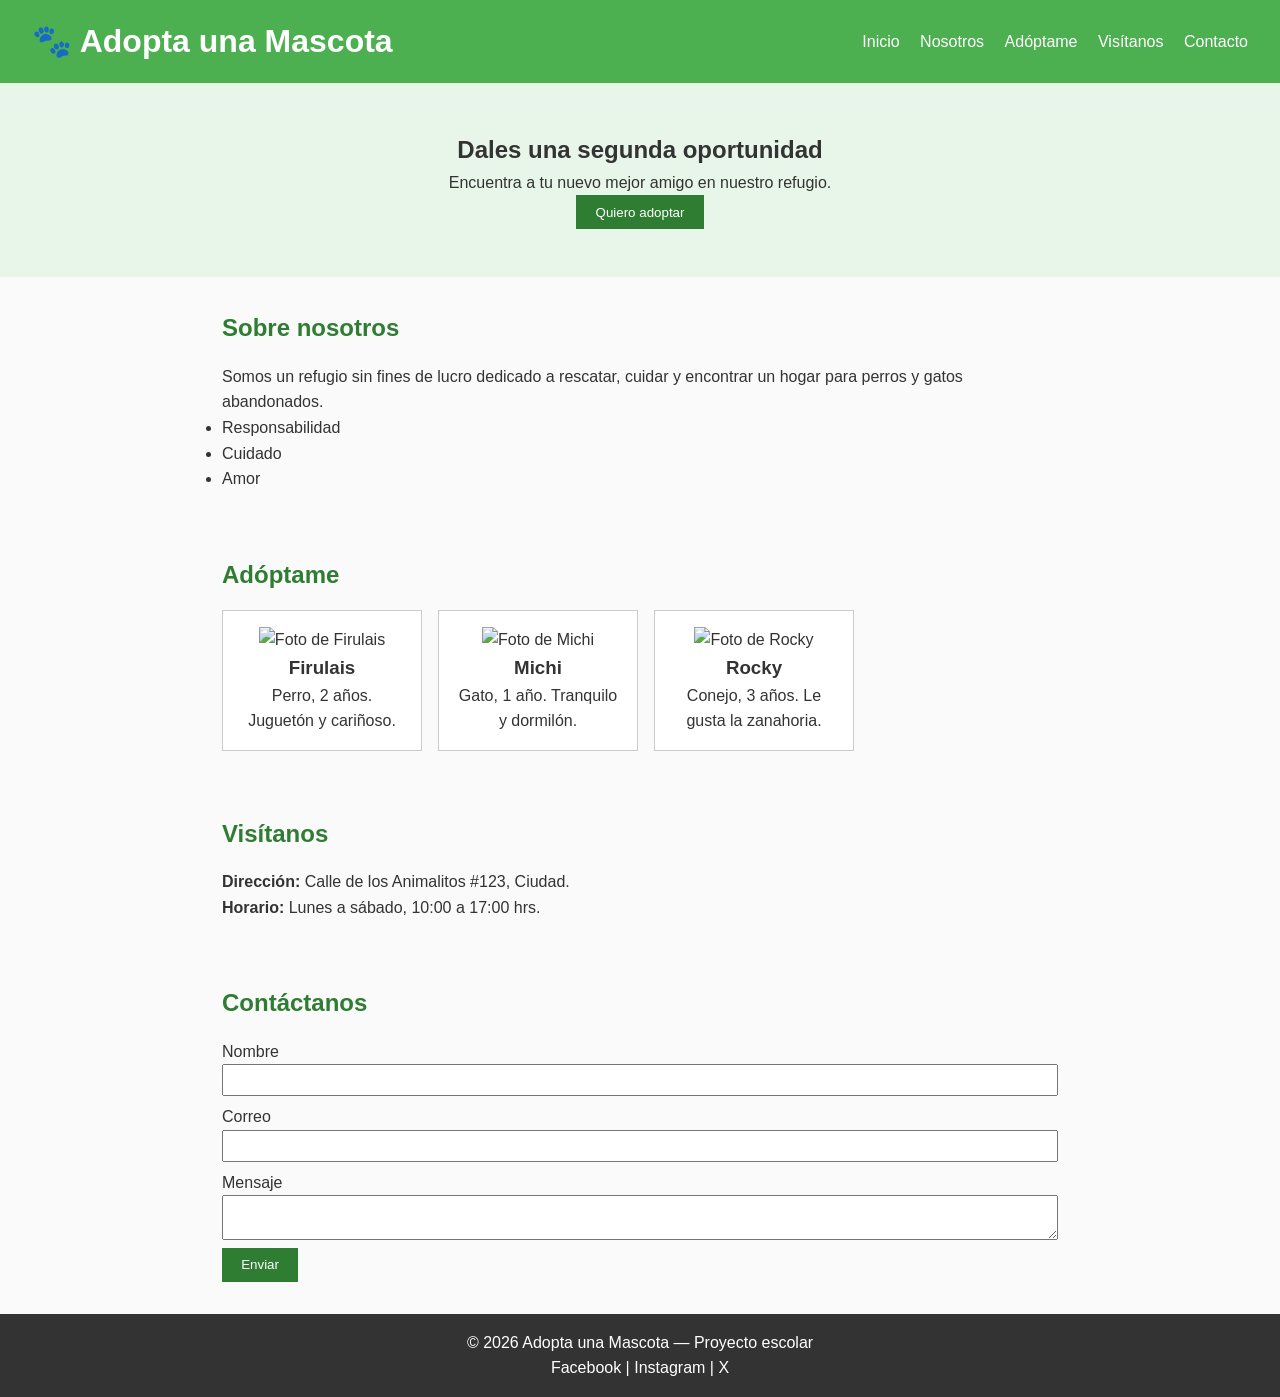
==== index.html @ ba043bbf "Subida de Archivos" ====
<!DOCTYPE html>
<html lang="es">
<head>
  <meta charset="UTF-8">
  <meta name="viewport" content="width=device-width, initial-scale=1.0">
  <title>Adopta una Mascota</title>
  <link rel="stylesheet" href="styles.css">
</head>
<body>
  <!-- Encabezado: logo y menú de navegación -->
  <header class="encabezado">
    <h1 class="logo">🐾 Adopta una Mascota</h1>
    <nav class="menu">
      <a href="#inicio">Inicio</a>
      <a href="#nosotros">Nosotros</a>
      <a href="#adopta">Adóptame</a>
      <a href="#visita">Visítanos</a>
      <a href="#contacto">Contacto</a>
    </nav>
  </header>

  <main>
    <!-- Sección principal (hero) -->
    <section id="inicio" class="hero">
      <h2>Dales una segunda oportunidad</h2>
      <p>Encuentra a tu nuevo mejor amigo en nuestro refugio.</p>
      <button class="boton">Quiero adoptar</button>
    </section>

    <!-- Sección sobre nosotros -->
    <section id="nosotros" class="seccion">
      <h2>Sobre nosotros</h2>
      <p>Somos un refugio sin fines de lucro dedicado a rescatar,
      cuidar y encontrar un hogar para perros y gatos abandonados.</p>
      <ul class="valores">
        <li>Responsabilidad</li>
        <li>Cuidado</li>
        <li>Amor</li>
      </ul>
    </section>

    <!-- Sección adopta: tarjetas de mascotas -->
    <section id="adopta" class="seccion">
      <h2>Adóptame</h2>
      <div class="tarjetas">
        <article class="tarjeta">
          <img src="https://via.placeholder.com/200x150?text=Firulais" alt="Foto de Firulais">
          <h3>Firulais</h3>
          <p>Perro, 2 años. Juguetón y cariñoso.</p>
        </article>
        <article class="tarjeta">
          <img src="https://via.placeholder.com/200x150?text=Michi" alt="Foto de Michi">
          <h3>Michi</h3>
          <p>Gato, 1 año. Tranquilo y dormilón.</p>
        </article>
        <article class="tarjeta">
          <img src="https://via.placeholder.com/200x150?text=Rocky" alt="Foto de Rocky">
          <h3>Rocky</h3>
          <p>Conejo, 3 años. Le gusta la zanahoria.</p>
        </article>
      </div>
    </section>

    <!-- Sección visítanos -->
    <section id="visita" class="seccion">
      <h2>Visítanos</h2>
      <p><strong>Dirección:</strong> Calle de los Animalitos #123, Ciudad.</p>
      <p><strong>Horario:</strong> Lunes a sábado, 10:00 a 17:00 hrs.</p>
    </section>

    <!-- Sección contacto -->
    <section id="contacto" class="seccion">
      <h2>Contáctanos</h2>
      <form class="formulario">
        <label for="nombre">Nombre</label>
        <input type="text" id="nombre" name="nombre">
        <label for="correo">Correo</label>
        <input type="email" id="correo" name="correo">
        <label for="mensaje">Mensaje</label>
        <textarea id="mensaje" name="mensaje"></textarea>
        <button type="submit" class="boton">Enviar</button>
      </form>
    </section>
  </main>

  <footer class="pie">
    <p>© 2026 Adopta una Mascota — Proyecto escolar</p>
    <p>Facebook | Instagram | X</p>
  </footer>
</body>
</html>
---- styles.css ----
/* Estilos base del proyecto Adopta una Mascota */
* {
  margin: 0;
  padding: 0;
  box-sizing: border-box;
}

body {
  font-family: Arial, Helvetica, sans-serif;
  color: #333;
  background-color: #fafafa;
  line-height: 1.6;
}

/* Encabezado */
.encabezado {
  background-color: #4caf50;
  color: white;
  padding: 1rem 2rem;
  display: flex;
  justify-content: space-between;
  align-items: center;
}

.menu a {
  color: white;
  text-decoration: none;
  margin-left: 1rem;
}

/* Hero */
.hero {
  background-color: #e8f5e9;
  text-align: center;
  padding: 3rem 1rem;
}

.boton {
  background-color: #2e7d32;
  color: white;
  border: none;
  padding: 0.6rem 1.2rem;
  cursor: pointer;
}

/* Secciones */
.seccion {
  padding: 2rem;
  max-width: 900px;
  margin: 0 auto;
}

.seccion h2 {
  color: #2e7d32;
  margin-bottom: 1rem;
}

/* Tarjetas de mascotas */
.tarjetas {
  display: flex;
  gap: 1rem;
  flex-wrap: wrap;
}

.tarjeta {
  border: 1px solid #ccc;
  background: white;
  padding: 1rem;
  width: 200px;
  text-align: center;
}

/* Formulario */
.formulario label {
  display: block;
  margin-top: 0.5rem;
}

.formulario input,
.formulario textarea {
  width: 100%;
  padding: 0.4rem;
}

/* Pie de página */
.pie {
  background-color: #333;
  color: white;
  text-align: center;
  padding: 1rem;
}
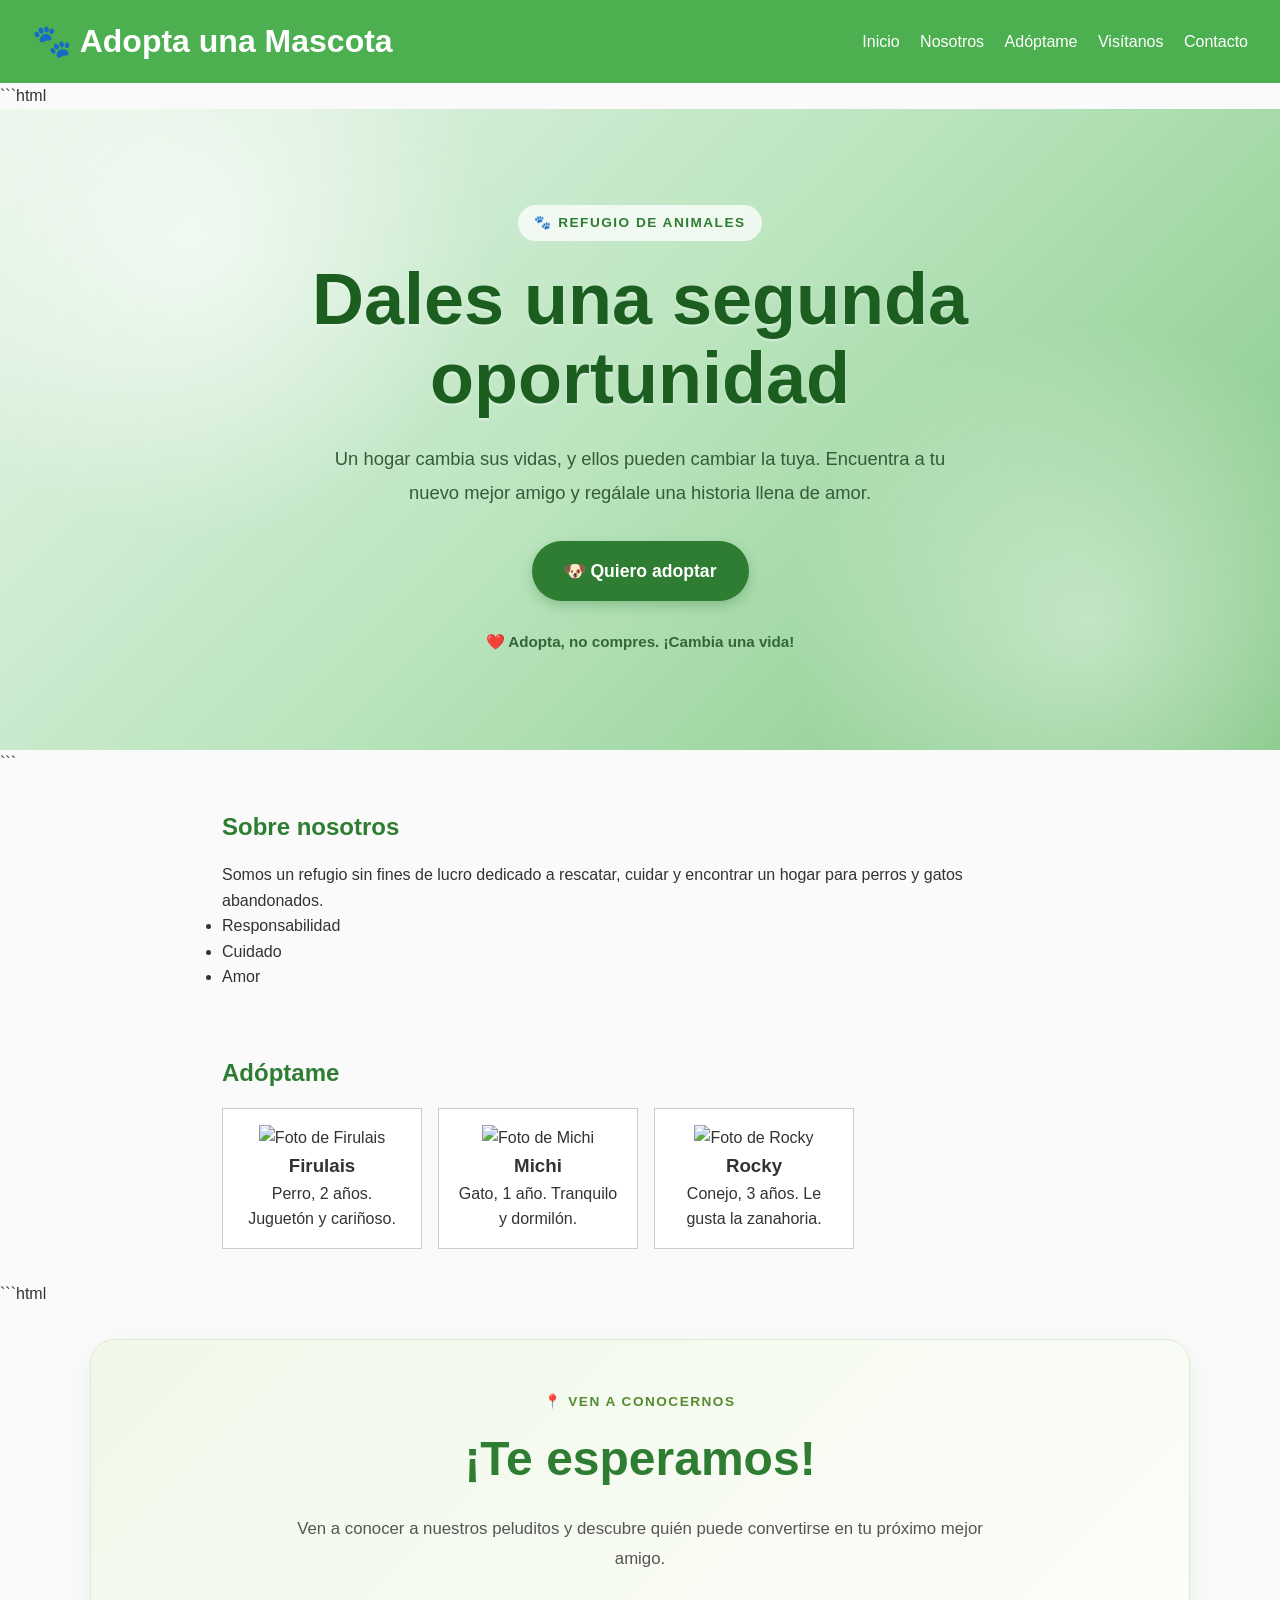
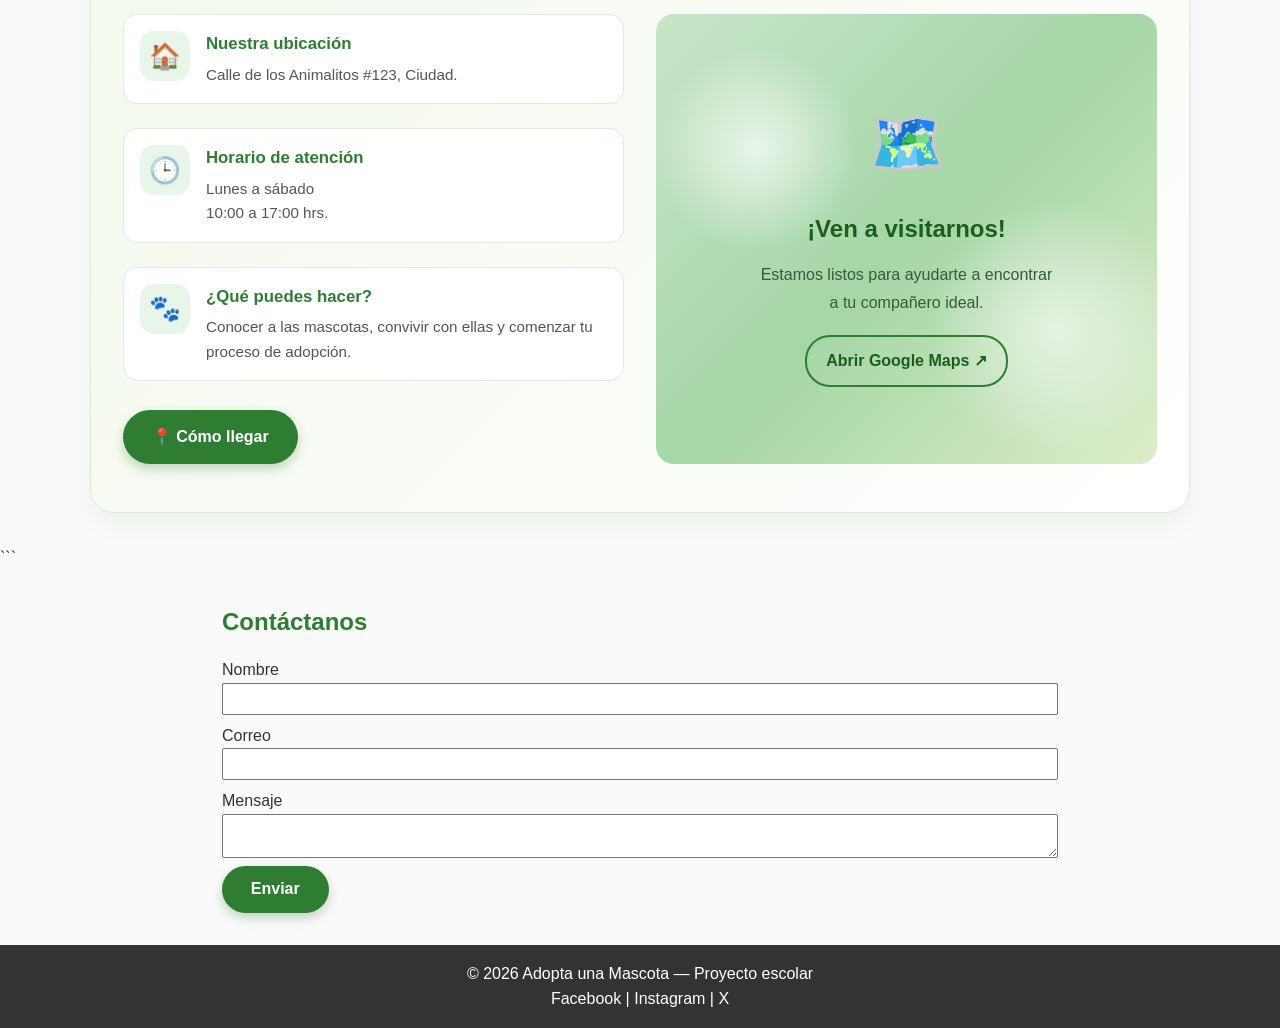
==== commit 69a5b2ac: "cambio del hero y la seccion de visitanos" ====
--- a/index.html
+++ b/index.html
@@ -21,11 +21,27 @@
 
   <main>
     <!-- Sección principal (hero) -->
-    <section id="inicio" class="hero">
-      <h2>Dales una segunda oportunidad</h2>
-      <p>Encuentra a tu nuevo mejor amigo en nuestro refugio.</p>
-      <button class="boton">Quiero adoptar</button>
-    </section>
+    ```html
+<!-- Sección principal (hero) -->
+<section id="inicio" class="hero">
+  <div class="hero-contenido">
+    <span class="hero-etiqueta">🐾 REFUGIO DE ANIMALES</span>
+
+    <h2>Dales una segunda oportunidad</h2>
+
+    <p class="hero-eslogan">
+      Un hogar cambia sus vidas, y ellos pueden cambiar la tuya.
+      Encuentra a tu nuevo mejor amigo y regálale una historia llena de amor.
+    </p>
+
+    <a href="#adopta" class="boton boton-hero">🐶 Quiero adoptar</a>
+
+    <div class="hero-mensaje">
+      ❤️ Adopta, no compres. ¡Cambia una vida!
+    </div>
+  </div>
+</section>
+```
 
     <!-- Sección sobre nosotros -->
     <section id="nosotros" class="seccion">
@@ -62,11 +78,72 @@
     </section>
 
     <!-- Sección visítanos -->
-    <section id="visita" class="seccion">
-      <h2>Visítanos</h2>
-      <p><strong>Dirección:</strong> Calle de los Animalitos #123, Ciudad.</p>
-      <p><strong>Horario:</strong> Lunes a sábado, 10:00 a 17:00 hrs.</p>
-    </section>
+    ```html
+<!-- Sección visítanos -->
+<section id="visita" class="seccion visita">
+  <div class="visita-encabezado">
+    <span class="visita-etiqueta">📍 VEN A CONOCERNOS</span>
+    <h2>¡Te esperamos!</h2>
+    <p>
+      Ven a conocer a nuestros peluditos y descubre quién puede
+      convertirse en tu próximo mejor amigo.
+    </p>
+  </div>
+
+  <div class="visita-contenido">
+    <div class="visita-datos">
+      <div class="visita-item">
+        <span class="visita-icono">🏠</span>
+        <div>
+          <h3>Nuestra ubicación</h3>
+          <p>Calle de los Animalitos #123, Ciudad.</p>
+        </div>
+      </div>
+
+      <div class="visita-item">
+        <span class="visita-icono">🕒</span>
+        <div>
+          <h3>Horario de atención</h3>
+          <p>Lunes a sábado</p>
+          <p>10:00 a 17:00 hrs.</p>
+        </div>
+      </div>
+
+      <div class="visita-item">
+        <span class="visita-icono">🐾</span>
+        <div>
+          <h3>¿Qué puedes hacer?</h3>
+          <p>Conocer a las mascotas, convivir con ellas y comenzar tu proceso de adopción.</p>
+        </div>
+      </div>
+
+      <a
+        href="https://www.google.com/maps/search/?api=1&query=Calle+de+los+Animalitos+123"
+        target="_blank"
+        rel="noopener noreferrer"
+        class="boton boton-visita"
+      >
+        📍 Cómo llegar
+      </a>
+    </div>
+
+    <div class="visita-mapa">
+      <div class="mapa-placeholder">
+        <span>🗺️</span>
+        <h3>¡Ven a visitarnos!</h3>
+        <p>Estamos listos para ayudarte a encontrar a tu compañero ideal.</p>
+        <a
+          href="https://www.google.com/maps"
+          target="_blank"
+          rel="noopener noreferrer"
+        >
+          Abrir Google Maps ↗
+        </a>
+      </div>
+    </div>
+  </div>
+</section>
+```
 
     <!-- Sección contacto -->
     <section id="contacto" class="seccion">
--- a/styles.css
+++ b/styles.css
@@ -89,3 +89,280 @@
   text-align: center;
   padding: 1rem;
 }
+
+
+/* ==============================
+   HERO - SECCIÓN PRINCIPAL
+============================== */
+
+.hero {
+  position: relative;
+  overflow: hidden;
+  min-height: 440px;
+  padding: 6rem 1.5rem;
+  display: flex;
+  justify-content: center;
+  align-items: center;
+  text-align: center;
+  background:
+    radial-gradient(circle at 15% 20%, rgba(255,255,255,0.65), transparent 25%),
+    radial-gradient(circle at 85% 80%, rgba(255,255,255,0.45), transparent 25%),
+    linear-gradient(135deg, #e8f5e9, #b9e4bd, #81c784);
+}
+
+.hero-contenido {
+  max-width: 850px;
+  margin: 0 auto;
+  position: relative;
+  z-index: 1;
+}
+
+.hero-etiqueta {
+  display: inline-block;
+  padding: 0.45rem 1rem;
+  margin-bottom: 1.2rem;
+  border-radius: 30px;
+  background-color: rgba(255, 255, 255, 0.75);
+  color: #2e7d32;
+  font-size: 0.85rem;
+  font-weight: bold;
+  letter-spacing: 1.5px;
+}
+
+.hero h2 {
+  color: #1b5e20;
+  font-size: clamp(2.5rem, 6vw, 4.5rem);
+  line-height: 1.1;
+  margin-bottom: 1.5rem;
+  font-weight: 800;
+  text-shadow: 0 2px 2px rgba(255, 255, 255, 0.4);
+}
+
+.hero-eslogan {
+  max-width: 650px;
+  margin: 0 auto 2rem;
+  color: #355b38;
+  font-size: 1.15rem;
+  line-height: 1.8;
+}
+
+.boton {
+  display: inline-block;
+  background-color: #2e7d32;
+  color: white;
+  border: none;
+  border-radius: 30px;
+  padding: 0.9rem 1.8rem;
+  font-size: 1rem;
+  font-weight: bold;
+  text-decoration: none;
+  cursor: pointer;
+  box-shadow: 0 5px 12px rgba(27, 94, 32, 0.25);
+  transition: background-color 0.3s ease,
+              transform 0.3s ease,
+              box-shadow 0.3s ease;
+}
+
+.boton:hover {
+  background-color: #1b5e20;
+  transform: translateY(-3px);
+  box-shadow: 0 8px 18px rgba(27, 94, 32, 0.35);
+}
+
+.boton-hero {
+  padding: 1rem 2rem;
+  font-size: 1.1rem;
+}
+
+.hero-mensaje {
+  margin-top: 1.8rem;
+  color: #336638;
+  font-size: 0.95rem;
+  font-weight: bold;
+}
+
+
+/* ==============================
+   VISÍTANOS
+============================== */
+
+.visita {
+  max-width: 1100px;
+  margin: 2rem auto;
+  padding: 3rem 2rem;
+  background: linear-gradient(135deg, #f1f8e9, #ffffff);
+  border: 1px solid #dcebd5;
+  border-radius: 24px;
+  box-shadow: 0 8px 25px rgba(46, 125, 50, 0.08);
+}
+
+.visita-encabezado {
+  text-align: center;
+  max-width: 700px;
+  margin: 0 auto 2.5rem;
+}
+
+.visita-etiqueta {
+  color: #558b2f;
+  font-size: 0.85rem;
+  font-weight: bold;
+  letter-spacing: 1.5px;
+}
+
+.visita-encabezado h2 {
+  color: #2e7d32;
+  font-size: clamp(2rem, 4vw, 3rem);
+  margin: 0.5rem 0 1rem;
+}
+
+.visita-encabezado p {
+  color: #555;
+  font-size: 1.05rem;
+  line-height: 1.8;
+}
+
+.visita-contenido {
+  display: grid;
+  grid-template-columns: 1fr 1fr;
+  gap: 2rem;
+  align-items: stretch;
+}
+
+.visita-datos {
+  display: flex;
+  flex-direction: column;
+  gap: 1.5rem;
+}
+
+.visita-item {
+  display: flex;
+  align-items: flex-start;
+  gap: 1rem;
+  padding: 1rem;
+  background-color: #fff;
+  border-radius: 14px;
+  border: 1px solid #e1eadc;
+  transition: transform 0.3s ease,
+              box-shadow 0.3s ease;
+}
+
+.visita-item:hover {
+  transform: translateY(-3px);
+  box-shadow: 0 5px 15px rgba(46, 125, 50, 0.1);
+}
+
+.visita-icono {
+  display: flex;
+  align-items: center;
+  justify-content: center;
+  flex-shrink: 0;
+  width: 50px;
+  height: 50px;
+  border-radius: 14px;
+  background-color: #e8f5e9;
+  font-size: 1.6rem;
+}
+
+.visita-item h3 {
+  color: #2e7d32;
+  margin-bottom: 0.3rem;
+  font-size: 1.05rem;
+}
+
+.visita-item p {
+  color: #555;
+  font-size: 0.95rem;
+  line-height: 1.6;
+}
+
+.boton-visita {
+  align-self: flex-start;
+  margin-top: 0.3rem;
+}
+
+.visita-mapa {
+  display: flex;
+  min-height: 350px;
+  border-radius: 18px;
+  overflow: hidden;
+  background:
+    radial-gradient(circle at 20% 30%, rgba(255,255,255,0.7), transparent 20%),
+    radial-gradient(circle at 80% 70%, rgba(255,255,255,0.6), transparent 25%),
+    linear-gradient(135deg, #c8e6c9, #a5d6a7, #dcedc8);
+}
+
+.mapa-placeholder {
+  display: flex;
+  flex-direction: column;
+  align-items: center;
+  justify-content: center;
+  text-align: center;
+  padding: 2rem;
+  width: 100%;
+}
+
+.mapa-placeholder > span {
+  font-size: 4rem;
+  margin-bottom: 1rem;
+}
+
+.mapa-placeholder h3 {
+  color: #1b5e20;
+  font-size: 1.5rem;
+  margin-bottom: 0.8rem;
+}
+
+.mapa-placeholder p {
+  max-width: 300px;
+  color: #355b38;
+  line-height: 1.7;
+  margin-bottom: 1.2rem;
+}
+
+.mapa-placeholder a {
+  display: inline-block;
+  color: #1b5e20;
+  font-weight: bold;
+  text-decoration: none;
+  padding: 0.7rem 1.2rem;
+  border: 2px solid #2e7d32;
+  border-radius: 25px;
+  transition: all 0.3s ease;
+}
+
+.mapa-placeholder a:hover {
+  color: white;
+  background-color: #2e7d32;
+}
+
+
+/* ==============================
+   DISEÑO RESPONSIVO
+============================== */
+
+@media (max-width: 700px) {
+  .hero {
+    min-height: 380px;
+    padding: 4rem 1.2rem;
+  }
+
+  .hero-eslogan {
+    font-size: 1rem;
+  }
+
+  .visita {
+    margin: 1rem;
+    padding: 2rem 1rem;
+  }
+
+  .visita-contenido {
+    grid-template-columns: 1fr;
+    gap: 1.5rem;
+  }
+
+  .visita-mapa {
+    min-height: 280px;
+  }
+}
+
+
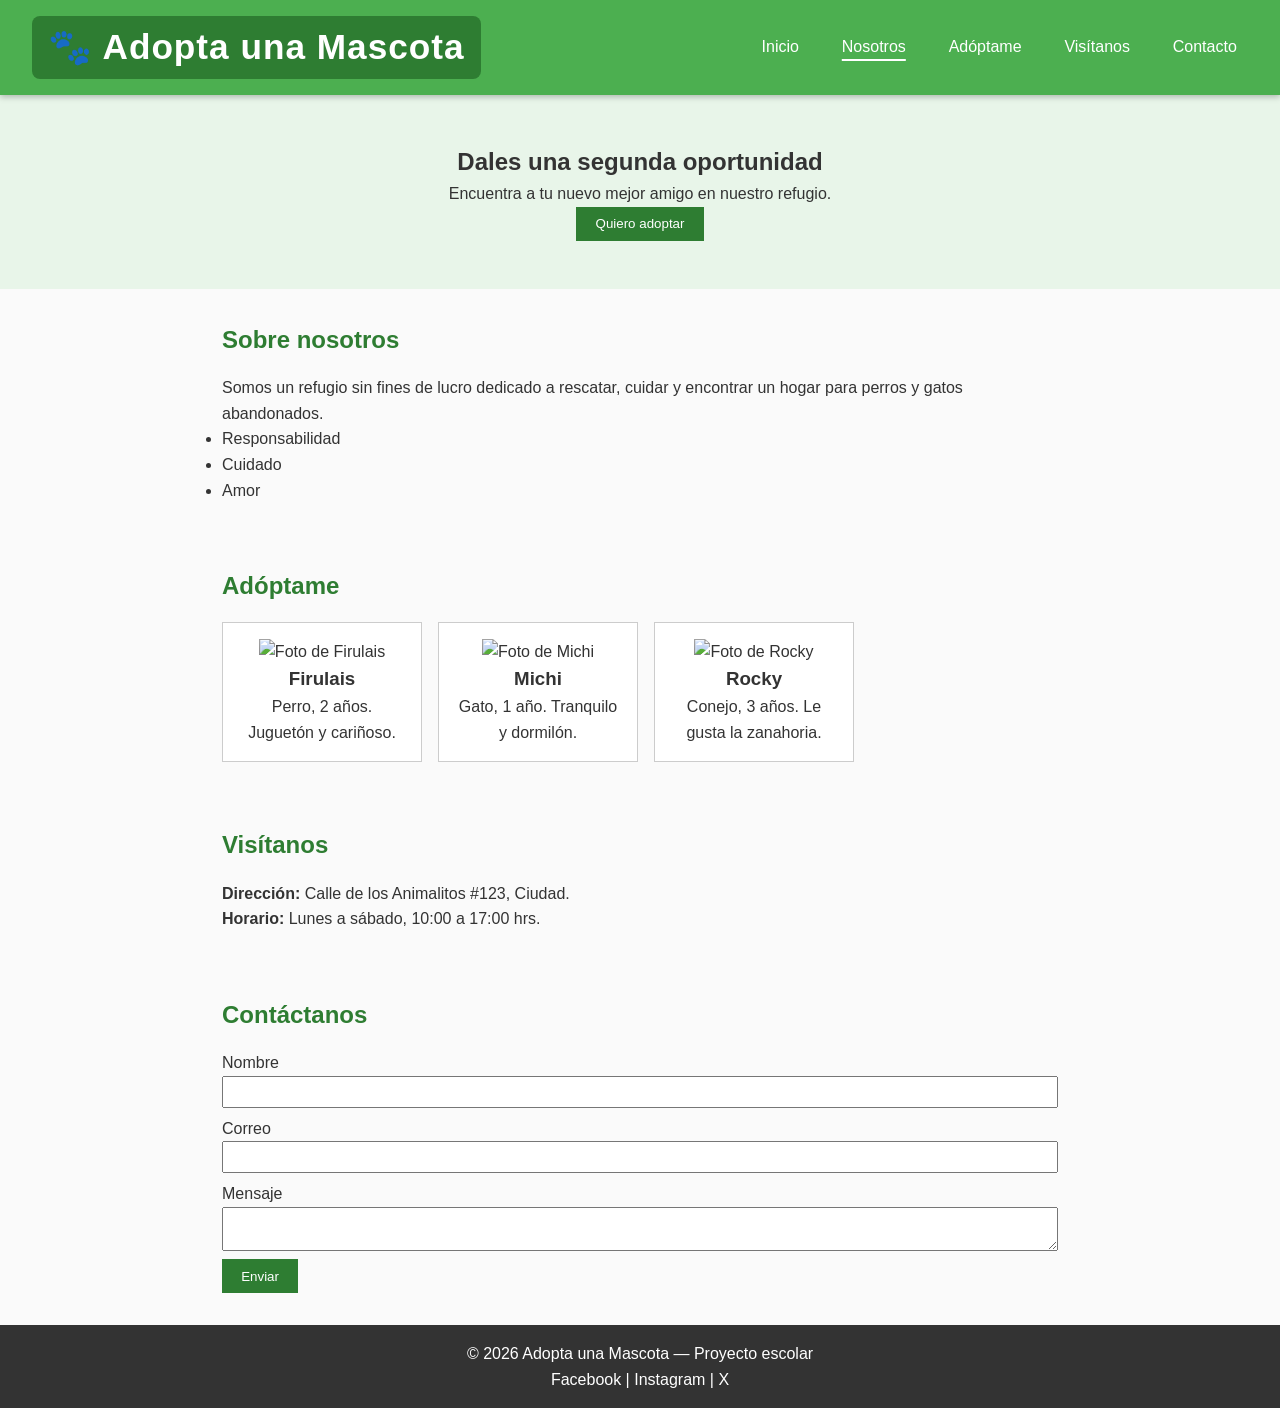
==== commit 7222b271: "Cambio en Hover y Encabezado" ====
--- a/index.html
+++ b/index.html
@@ -11,7 +11,7 @@
   <header class="encabezado">
     <h1 class="logo">🐾 Adopta una Mascota</h1>
     <nav class="menu">
-      <a href="#inicio">Inicio</a>
+      <a href="#inicio" class="activo">Inicio</a>
       <a href="#nosotros">Nosotros</a>
       <a href="#adopta">Adóptame</a>
       <a href="#visita">Visítanos</a>
@@ -21,27 +21,11 @@
 
   <main>
     <!-- Sección principal (hero) -->
-    ```html
-<!-- Sección principal (hero) -->
-<section id="inicio" class="hero">
-  <div class="hero-contenido">
-    <span class="hero-etiqueta">🐾 REFUGIO DE ANIMALES</span>
-
-    <h2>Dales una segunda oportunidad</h2>
-
-    <p class="hero-eslogan">
-      Un hogar cambia sus vidas, y ellos pueden cambiar la tuya.
-      Encuentra a tu nuevo mejor amigo y regálale una historia llena de amor.
-    </p>
-
-    <a href="#adopta" class="boton boton-hero">🐶 Quiero adoptar</a>
-
-    <div class="hero-mensaje">
-      ❤️ Adopta, no compres. ¡Cambia una vida!
-    </div>
-  </div>
-</section>
-```
+    <section id="inicio" class="hero">
+      <h2>Dales una segunda oportunidad</h2>
+      <p>Encuentra a tu nuevo mejor amigo en nuestro refugio.</p>
+      <button class="boton">Quiero adoptar</button>
+    </section>
 
     <!-- Sección sobre nosotros -->
     <section id="nosotros" class="seccion">
@@ -78,72 +62,11 @@
     </section>
 
     <!-- Sección visítanos -->
-    ```html
-<!-- Sección visítanos -->
-<section id="visita" class="seccion visita">
-  <div class="visita-encabezado">
-    <span class="visita-etiqueta">📍 VEN A CONOCERNOS</span>
-    <h2>¡Te esperamos!</h2>
-    <p>
-      Ven a conocer a nuestros peluditos y descubre quién puede
-      convertirse en tu próximo mejor amigo.
-    </p>
-  </div>
-
-  <div class="visita-contenido">
-    <div class="visita-datos">
-      <div class="visita-item">
-        <span class="visita-icono">🏠</span>
-        <div>
-          <h3>Nuestra ubicación</h3>
-          <p>Calle de los Animalitos #123, Ciudad.</p>
-        </div>
-      </div>
-
-      <div class="visita-item">
-        <span class="visita-icono">🕒</span>
-        <div>
-          <h3>Horario de atención</h3>
-          <p>Lunes a sábado</p>
-          <p>10:00 a 17:00 hrs.</p>
-        </div>
-      </div>
-
-      <div class="visita-item">
-        <span class="visita-icono">🐾</span>
-        <div>
-          <h3>¿Qué puedes hacer?</h3>
-          <p>Conocer a las mascotas, convivir con ellas y comenzar tu proceso de adopción.</p>
-        </div>
-      </div>
-
-      <a
-        href="https://www.google.com/maps/search/?api=1&query=Calle+de+los+Animalitos+123"
-        target="_blank"
-        rel="noopener noreferrer"
-        class="boton boton-visita"
-      >
-        📍 Cómo llegar
-      </a>
-    </div>
-
-    <div class="visita-mapa">
-      <div class="mapa-placeholder">
-        <span>🗺️</span>
-        <h3>¡Ven a visitarnos!</h3>
-        <p>Estamos listos para ayudarte a encontrar a tu compañero ideal.</p>
-        <a
-          href="https://www.google.com/maps"
-          target="_blank"
-          rel="noopener noreferrer"
-        >
-          Abrir Google Maps ↗
-        </a>
-      </div>
-    </div>
-  </div>
-</section>
-```
+    <section id="visita" class="seccion">
+      <h2>Visítanos</h2>
+      <p><strong>Dirección:</strong> Calle de los Animalitos #123, Ciudad.</p>
+      <p><strong>Horario:</strong> Lunes a sábado, 10:00 a 17:00 hrs.</p>
+    </section>
 
     <!-- Sección contacto -->
     <section id="contacto" class="seccion">
@@ -164,5 +87,26 @@
     <p>© 2026 Adopta una Mascota — Proyecto escolar</p>
     <p>Facebook | Instagram | X</p>
   </footer>
+
+
+
+
+    <script>
+    // Marca como "activo" el enlace de la sección visible
+    const enlaces = document.querySelectorAll('.menu a');
+    const secciones = document.querySelectorAll('main section[id]');
+
+    const observador = new IntersectionObserver((entradas) => {
+      entradas.forEach((entrada) => {
+        if (entrada.isIntersecting) {
+          enlaces.forEach((a) => {
+            a.classList.toggle('activo', a.getAttribute('href') === '#' + entrada.target.id);
+          });
+        }
+      });
+    }, { rootMargin: '-40% 0px -55% 0px' });
+
+    secciones.forEach((s) => observador.observe(s));
+  </script>
 </body>
 </html>
--- a/styles.css
+++ b/styles.css
@@ -12,7 +12,13 @@
   line-height: 1.6;
 }
 
-/* Encabezado */
+/* Para que al navegar con el menú el título de la sección
+   no quede tapado por el encabezado fijo */
+html {
+  scroll-padding-top: 6rem;
+}
+
+/* Encabezado (ahora permanece visible al hacer scroll) */
 .encabezado {
   background-color: #4caf50;
   color: white;
@@ -20,12 +26,43 @@
   display: flex;
   justify-content: space-between;
   align-items: center;
+  flex-wrap: wrap;
+  gap: 0.5rem;
+  position: sticky;
+  top: 0;
+  z-index: 100;
+  box-shadow: 0 2px 6px rgba(0, 0, 0, 0.25);
 }
 
+/* Logo: más grande y con fondo distinto */
+.logo {
+  font-size: 2.2rem;
+  letter-spacing: 1px;
+  background-color: #2e7d32;
+  padding: 0.2rem 1rem;
+  border-radius: 8px;
+}
+
+/* Menú */
 .menu a {
   color: white;
   text-decoration: none;
   margin-left: 1rem;
+  padding: 0.4rem 0.7rem;
+  border-radius: 4px;
+  transition: background-color 0.2s;
+}
+
+/* Color al pasar el mouse */
+.menu a:hover {
+  background-color: rgba(255, 255, 255, 0.25);
+}
+
+/* Subrayado en el enlace de la sección actual */
+.menu a.activo {
+  text-decoration: underline;
+  text-decoration-thickness: 2px;
+  text-underline-offset: 6px;
 }
 
 /* Hero */
@@ -89,280 +126,3 @@
   text-align: center;
   padding: 1rem;
 }
-
-
-/* ==============================
-   HERO - SECCIÓN PRINCIPAL
-============================== */
-
-.hero {
-  position: relative;
-  overflow: hidden;
-  min-height: 440px;
-  padding: 6rem 1.5rem;
-  display: flex;
-  justify-content: center;
-  align-items: center;
-  text-align: center;
-  background:
-    radial-gradient(circle at 15% 20%, rgba(255,255,255,0.65), transparent 25%),
-    radial-gradient(circle at 85% 80%, rgba(255,255,255,0.45), transparent 25%),
-    linear-gradient(135deg, #e8f5e9, #b9e4bd, #81c784);
-}
-
-.hero-contenido {
-  max-width: 850px;
-  margin: 0 auto;
-  position: relative;
-  z-index: 1;
-}
-
-.hero-etiqueta {
-  display: inline-block;
-  padding: 0.45rem 1rem;
-  margin-bottom: 1.2rem;
-  border-radius: 30px;
-  background-color: rgba(255, 255, 255, 0.75);
-  color: #2e7d32;
-  font-size: 0.85rem;
-  font-weight: bold;
-  letter-spacing: 1.5px;
-}
-
-.hero h2 {
-  color: #1b5e20;
-  font-size: clamp(2.5rem, 6vw, 4.5rem);
-  line-height: 1.1;
-  margin-bottom: 1.5rem;
-  font-weight: 800;
-  text-shadow: 0 2px 2px rgba(255, 255, 255, 0.4);
-}
-
-.hero-eslogan {
-  max-width: 650px;
-  margin: 0 auto 2rem;
-  color: #355b38;
-  font-size: 1.15rem;
-  line-height: 1.8;
-}
-
-.boton {
-  display: inline-block;
-  background-color: #2e7d32;
-  color: white;
-  border: none;
-  border-radius: 30px;
-  padding: 0.9rem 1.8rem;
-  font-size: 1rem;
-  font-weight: bold;
-  text-decoration: none;
-  cursor: pointer;
-  box-shadow: 0 5px 12px rgba(27, 94, 32, 0.25);
-  transition: background-color 0.3s ease,
-              transform 0.3s ease,
-              box-shadow 0.3s ease;
-}
-
-.boton:hover {
-  background-color: #1b5e20;
-  transform: translateY(-3px);
-  box-shadow: 0 8px 18px rgba(27, 94, 32, 0.35);
-}
-
-.boton-hero {
-  padding: 1rem 2rem;
-  font-size: 1.1rem;
-}
-
-.hero-mensaje {
-  margin-top: 1.8rem;
-  color: #336638;
-  font-size: 0.95rem;
-  font-weight: bold;
-}
-
-
-/* ==============================
-   VISÍTANOS
-============================== */
-
-.visita {
-  max-width: 1100px;
-  margin: 2rem auto;
-  padding: 3rem 2rem;
-  background: linear-gradient(135deg, #f1f8e9, #ffffff);
-  border: 1px solid #dcebd5;
-  border-radius: 24px;
-  box-shadow: 0 8px 25px rgba(46, 125, 50, 0.08);
-}
-
-.visita-encabezado {
-  text-align: center;
-  max-width: 700px;
-  margin: 0 auto 2.5rem;
-}
-
-.visita-etiqueta {
-  color: #558b2f;
-  font-size: 0.85rem;
-  font-weight: bold;
-  letter-spacing: 1.5px;
-}
-
-.visita-encabezado h2 {
-  color: #2e7d32;
-  font-size: clamp(2rem, 4vw, 3rem);
-  margin: 0.5rem 0 1rem;
-}
-
-.visita-encabezado p {
-  color: #555;
-  font-size: 1.05rem;
-  line-height: 1.8;
-}
-
-.visita-contenido {
-  display: grid;
-  grid-template-columns: 1fr 1fr;
-  gap: 2rem;
-  align-items: stretch;
-}
-
-.visita-datos {
-  display: flex;
-  flex-direction: column;
-  gap: 1.5rem;
-}
-
-.visita-item {
-  display: flex;
-  align-items: flex-start;
-  gap: 1rem;
-  padding: 1rem;
-  background-color: #fff;
-  border-radius: 14px;
-  border: 1px solid #e1eadc;
-  transition: transform 0.3s ease,
-              box-shadow 0.3s ease;
-}
-
-.visita-item:hover {
-  transform: translateY(-3px);
-  box-shadow: 0 5px 15px rgba(46, 125, 50, 0.1);
-}
-
-.visita-icono {
-  display: flex;
-  align-items: center;
-  justify-content: center;
-  flex-shrink: 0;
-  width: 50px;
-  height: 50px;
-  border-radius: 14px;
-  background-color: #e8f5e9;
-  font-size: 1.6rem;
-}
-
-.visita-item h3 {
-  color: #2e7d32;
-  margin-bottom: 0.3rem;
-  font-size: 1.05rem;
-}
-
-.visita-item p {
-  color: #555;
-  font-size: 0.95rem;
-  line-height: 1.6;
-}
-
-.boton-visita {
-  align-self: flex-start;
-  margin-top: 0.3rem;
-}
-
-.visita-mapa {
-  display: flex;
-  min-height: 350px;
-  border-radius: 18px;
-  overflow: hidden;
-  background:
-    radial-gradient(circle at 20% 30%, rgba(255,255,255,0.7), transparent 20%),
-    radial-gradient(circle at 80% 70%, rgba(255,255,255,0.6), transparent 25%),
-    linear-gradient(135deg, #c8e6c9, #a5d6a7, #dcedc8);
-}
-
-.mapa-placeholder {
-  display: flex;
-  flex-direction: column;
-  align-items: center;
-  justify-content: center;
-  text-align: center;
-  padding: 2rem;
-  width: 100%;
-}
-
-.mapa-placeholder > span {
-  font-size: 4rem;
-  margin-bottom: 1rem;
-}
-
-.mapa-placeholder h3 {
-  color: #1b5e20;
-  font-size: 1.5rem;
-  margin-bottom: 0.8rem;
-}
-
-.mapa-placeholder p {
-  max-width: 300px;
-  color: #355b38;
-  line-height: 1.7;
-  margin-bottom: 1.2rem;
-}
-
-.mapa-placeholder a {
-  display: inline-block;
-  color: #1b5e20;
-  font-weight: bold;
-  text-decoration: none;
-  padding: 0.7rem 1.2rem;
-  border: 2px solid #2e7d32;
-  border-radius: 25px;
-  transition: all 0.3s ease;
-}
-
-.mapa-placeholder a:hover {
-  color: white;
-  background-color: #2e7d32;
-}
-
-
-/* ==============================
-   DISEÑO RESPONSIVO
-============================== */
-
-@media (max-width: 700px) {
-  .hero {
-    min-height: 380px;
-    padding: 4rem 1.2rem;
-  }
-
-  .hero-eslogan {
-    font-size: 1rem;
-  }
-
-  .visita {
-    margin: 1rem;
-    padding: 2rem 1rem;
-  }
-
-  .visita-contenido {
-    grid-template-columns: 1fr;
-    gap: 1.5rem;
-  }
-
-  .visita-mapa {
-    min-height: 280px;
-  }
-}
-
-
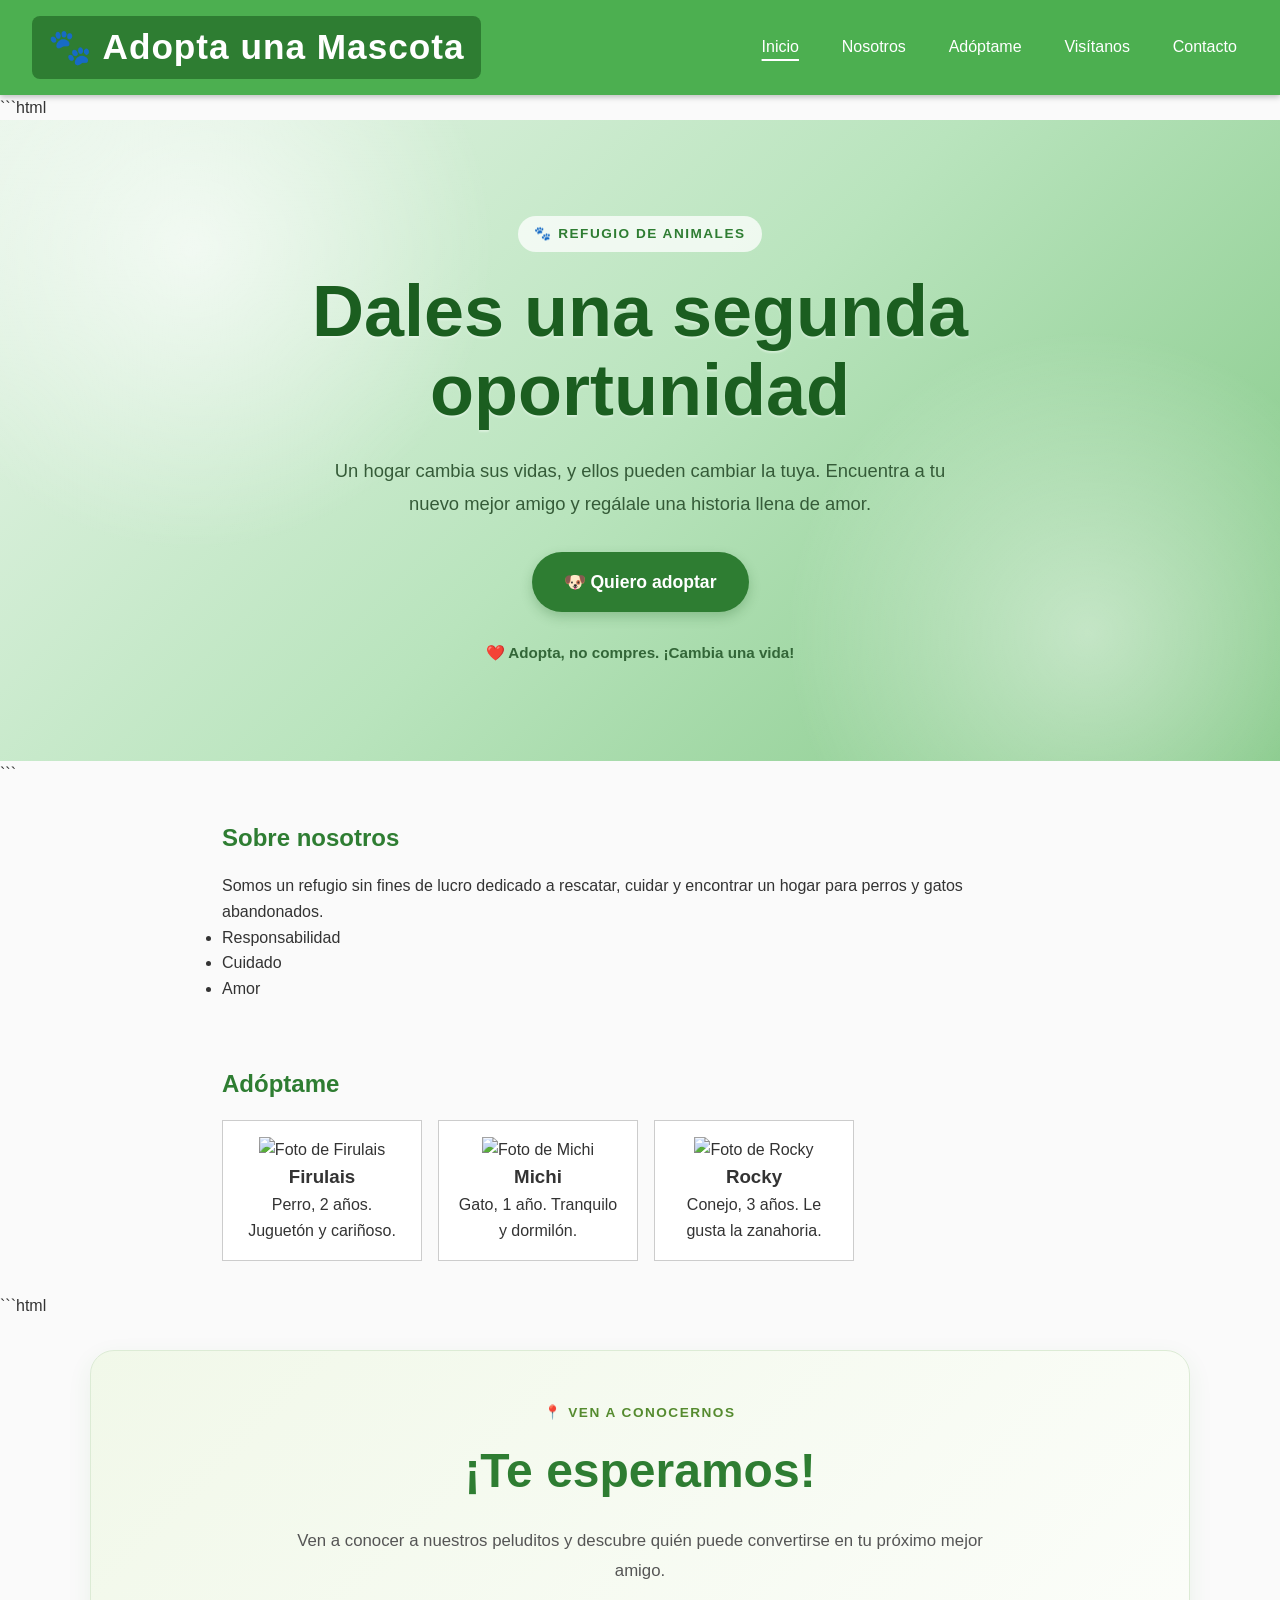
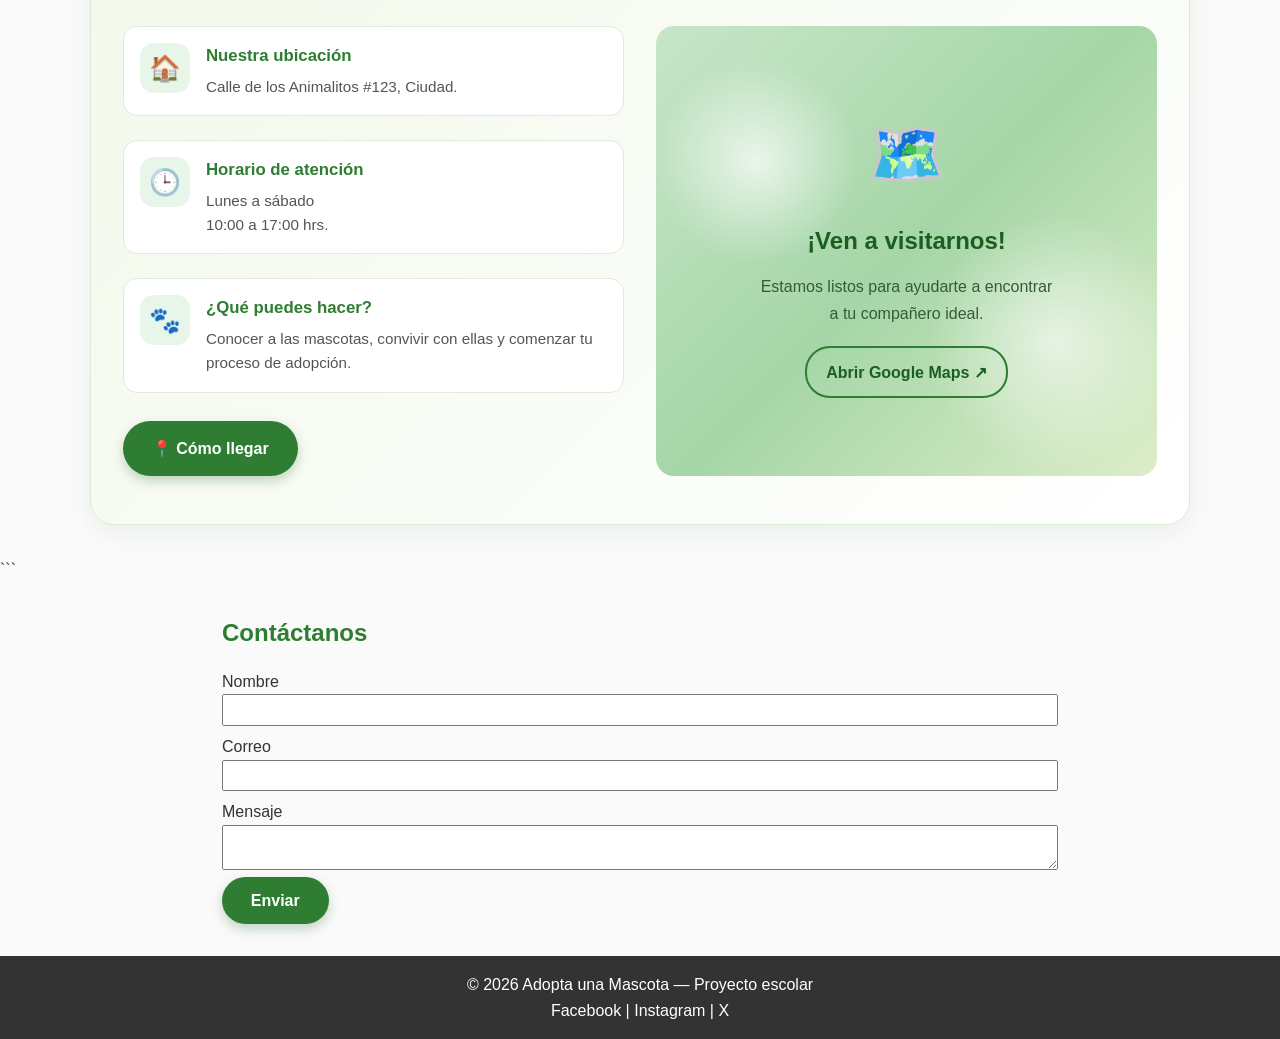
==== commit b7b80da8: "Merge remote-tracking branch 'origin/feature/hero'" ====
--- a/index.html
+++ b/index.html
@@ -21,11 +21,27 @@
 
   <main>
     <!-- Sección principal (hero) -->
-    <section id="inicio" class="hero">
-      <h2>Dales una segunda oportunidad</h2>
-      <p>Encuentra a tu nuevo mejor amigo en nuestro refugio.</p>
-      <button class="boton">Quiero adoptar</button>
-    </section>
+    ```html
+<!-- Sección principal (hero) -->
+<section id="inicio" class="hero">
+  <div class="hero-contenido">
+    <span class="hero-etiqueta">🐾 REFUGIO DE ANIMALES</span>
+
+    <h2>Dales una segunda oportunidad</h2>
+
+    <p class="hero-eslogan">
+      Un hogar cambia sus vidas, y ellos pueden cambiar la tuya.
+      Encuentra a tu nuevo mejor amigo y regálale una historia llena de amor.
+    </p>
+
+    <a href="#adopta" class="boton boton-hero">🐶 Quiero adoptar</a>
+
+    <div class="hero-mensaje">
+      ❤️ Adopta, no compres. ¡Cambia una vida!
+    </div>
+  </div>
+</section>
+```
 
     <!-- Sección sobre nosotros -->
     <section id="nosotros" class="seccion">
@@ -62,11 +78,72 @@
     </section>
 
     <!-- Sección visítanos -->
-    <section id="visita" class="seccion">
-      <h2>Visítanos</h2>
-      <p><strong>Dirección:</strong> Calle de los Animalitos #123, Ciudad.</p>
-      <p><strong>Horario:</strong> Lunes a sábado, 10:00 a 17:00 hrs.</p>
-    </section>
+    ```html
+<!-- Sección visítanos -->
+<section id="visita" class="seccion visita">
+  <div class="visita-encabezado">
+    <span class="visita-etiqueta">📍 VEN A CONOCERNOS</span>
+    <h2>¡Te esperamos!</h2>
+    <p>
+      Ven a conocer a nuestros peluditos y descubre quién puede
+      convertirse en tu próximo mejor amigo.
+    </p>
+  </div>
+
+  <div class="visita-contenido">
+    <div class="visita-datos">
+      <div class="visita-item">
+        <span class="visita-icono">🏠</span>
+        <div>
+          <h3>Nuestra ubicación</h3>
+          <p>Calle de los Animalitos #123, Ciudad.</p>
+        </div>
+      </div>
+
+      <div class="visita-item">
+        <span class="visita-icono">🕒</span>
+        <div>
+          <h3>Horario de atención</h3>
+          <p>Lunes a sábado</p>
+          <p>10:00 a 17:00 hrs.</p>
+        </div>
+      </div>
+
+      <div class="visita-item">
+        <span class="visita-icono">🐾</span>
+        <div>
+          <h3>¿Qué puedes hacer?</h3>
+          <p>Conocer a las mascotas, convivir con ellas y comenzar tu proceso de adopción.</p>
+        </div>
+      </div>
+
+      <a
+        href="https://www.google.com/maps/search/?api=1&query=Calle+de+los+Animalitos+123"
+        target="_blank"
+        rel="noopener noreferrer"
+        class="boton boton-visita"
+      >
+        📍 Cómo llegar
+      </a>
+    </div>
+
+    <div class="visita-mapa">
+      <div class="mapa-placeholder">
+        <span>🗺️</span>
+        <h3>¡Ven a visitarnos!</h3>
+        <p>Estamos listos para ayudarte a encontrar a tu compañero ideal.</p>
+        <a
+          href="https://www.google.com/maps"
+          target="_blank"
+          rel="noopener noreferrer"
+        >
+          Abrir Google Maps ↗
+        </a>
+      </div>
+    </div>
+  </div>
+</section>
+```
 
     <!-- Sección contacto -->
     <section id="contacto" class="seccion">
--- a/styles.css
+++ b/styles.css
@@ -126,3 +126,280 @@
   text-align: center;
   padding: 1rem;
 }
+
+
+/* ==============================
+   HERO - SECCIÓN PRINCIPAL
+============================== */
+
+.hero {
+  position: relative;
+  overflow: hidden;
+  min-height: 440px;
+  padding: 6rem 1.5rem;
+  display: flex;
+  justify-content: center;
+  align-items: center;
+  text-align: center;
+  background:
+    radial-gradient(circle at 15% 20%, rgba(255,255,255,0.65), transparent 25%),
+    radial-gradient(circle at 85% 80%, rgba(255,255,255,0.45), transparent 25%),
+    linear-gradient(135deg, #e8f5e9, #b9e4bd, #81c784);
+}
+
+.hero-contenido {
+  max-width: 850px;
+  margin: 0 auto;
+  position: relative;
+  z-index: 1;
+}
+
+.hero-etiqueta {
+  display: inline-block;
+  padding: 0.45rem 1rem;
+  margin-bottom: 1.2rem;
+  border-radius: 30px;
+  background-color: rgba(255, 255, 255, 0.75);
+  color: #2e7d32;
+  font-size: 0.85rem;
+  font-weight: bold;
+  letter-spacing: 1.5px;
+}
+
+.hero h2 {
+  color: #1b5e20;
+  font-size: clamp(2.5rem, 6vw, 4.5rem);
+  line-height: 1.1;
+  margin-bottom: 1.5rem;
+  font-weight: 800;
+  text-shadow: 0 2px 2px rgba(255, 255, 255, 0.4);
+}
+
+.hero-eslogan {
+  max-width: 650px;
+  margin: 0 auto 2rem;
+  color: #355b38;
+  font-size: 1.15rem;
+  line-height: 1.8;
+}
+
+.boton {
+  display: inline-block;
+  background-color: #2e7d32;
+  color: white;
+  border: none;
+  border-radius: 30px;
+  padding: 0.9rem 1.8rem;
+  font-size: 1rem;
+  font-weight: bold;
+  text-decoration: none;
+  cursor: pointer;
+  box-shadow: 0 5px 12px rgba(27, 94, 32, 0.25);
+  transition: background-color 0.3s ease,
+              transform 0.3s ease,
+              box-shadow 0.3s ease;
+}
+
+.boton:hover {
+  background-color: #1b5e20;
+  transform: translateY(-3px);
+  box-shadow: 0 8px 18px rgba(27, 94, 32, 0.35);
+}
+
+.boton-hero {
+  padding: 1rem 2rem;
+  font-size: 1.1rem;
+}
+
+.hero-mensaje {
+  margin-top: 1.8rem;
+  color: #336638;
+  font-size: 0.95rem;
+  font-weight: bold;
+}
+
+
+/* ==============================
+   VISÍTANOS
+============================== */
+
+.visita {
+  max-width: 1100px;
+  margin: 2rem auto;
+  padding: 3rem 2rem;
+  background: linear-gradient(135deg, #f1f8e9, #ffffff);
+  border: 1px solid #dcebd5;
+  border-radius: 24px;
+  box-shadow: 0 8px 25px rgba(46, 125, 50, 0.08);
+}
+
+.visita-encabezado {
+  text-align: center;
+  max-width: 700px;
+  margin: 0 auto 2.5rem;
+}
+
+.visita-etiqueta {
+  color: #558b2f;
+  font-size: 0.85rem;
+  font-weight: bold;
+  letter-spacing: 1.5px;
+}
+
+.visita-encabezado h2 {
+  color: #2e7d32;
+  font-size: clamp(2rem, 4vw, 3rem);
+  margin: 0.5rem 0 1rem;
+}
+
+.visita-encabezado p {
+  color: #555;
+  font-size: 1.05rem;
+  line-height: 1.8;
+}
+
+.visita-contenido {
+  display: grid;
+  grid-template-columns: 1fr 1fr;
+  gap: 2rem;
+  align-items: stretch;
+}
+
+.visita-datos {
+  display: flex;
+  flex-direction: column;
+  gap: 1.5rem;
+}
+
+.visita-item {
+  display: flex;
+  align-items: flex-start;
+  gap: 1rem;
+  padding: 1rem;
+  background-color: #fff;
+  border-radius: 14px;
+  border: 1px solid #e1eadc;
+  transition: transform 0.3s ease,
+              box-shadow 0.3s ease;
+}
+
+.visita-item:hover {
+  transform: translateY(-3px);
+  box-shadow: 0 5px 15px rgba(46, 125, 50, 0.1);
+}
+
+.visita-icono {
+  display: flex;
+  align-items: center;
+  justify-content: center;
+  flex-shrink: 0;
+  width: 50px;
+  height: 50px;
+  border-radius: 14px;
+  background-color: #e8f5e9;
+  font-size: 1.6rem;
+}
+
+.visita-item h3 {
+  color: #2e7d32;
+  margin-bottom: 0.3rem;
+  font-size: 1.05rem;
+}
+
+.visita-item p {
+  color: #555;
+  font-size: 0.95rem;
+  line-height: 1.6;
+}
+
+.boton-visita {
+  align-self: flex-start;
+  margin-top: 0.3rem;
+}
+
+.visita-mapa {
+  display: flex;
+  min-height: 350px;
+  border-radius: 18px;
+  overflow: hidden;
+  background:
+    radial-gradient(circle at 20% 30%, rgba(255,255,255,0.7), transparent 20%),
+    radial-gradient(circle at 80% 70%, rgba(255,255,255,0.6), transparent 25%),
+    linear-gradient(135deg, #c8e6c9, #a5d6a7, #dcedc8);
+}
+
+.mapa-placeholder {
+  display: flex;
+  flex-direction: column;
+  align-items: center;
+  justify-content: center;
+  text-align: center;
+  padding: 2rem;
+  width: 100%;
+}
+
+.mapa-placeholder > span {
+  font-size: 4rem;
+  margin-bottom: 1rem;
+}
+
+.mapa-placeholder h3 {
+  color: #1b5e20;
+  font-size: 1.5rem;
+  margin-bottom: 0.8rem;
+}
+
+.mapa-placeholder p {
+  max-width: 300px;
+  color: #355b38;
+  line-height: 1.7;
+  margin-bottom: 1.2rem;
+}
+
+.mapa-placeholder a {
+  display: inline-block;
+  color: #1b5e20;
+  font-weight: bold;
+  text-decoration: none;
+  padding: 0.7rem 1.2rem;
+  border: 2px solid #2e7d32;
+  border-radius: 25px;
+  transition: all 0.3s ease;
+}
+
+.mapa-placeholder a:hover {
+  color: white;
+  background-color: #2e7d32;
+}
+
+
+/* ==============================
+   DISEÑO RESPONSIVO
+============================== */
+
+@media (max-width: 700px) {
+  .hero {
+    min-height: 380px;
+    padding: 4rem 1.2rem;
+  }
+
+  .hero-eslogan {
+    font-size: 1rem;
+  }
+
+  .visita {
+    margin: 1rem;
+    padding: 2rem 1rem;
+  }
+
+  .visita-contenido {
+    grid-template-columns: 1fr;
+    gap: 1.5rem;
+  }
+
+  .visita-mapa {
+    min-height: 280px;
+  }
+}
+
+
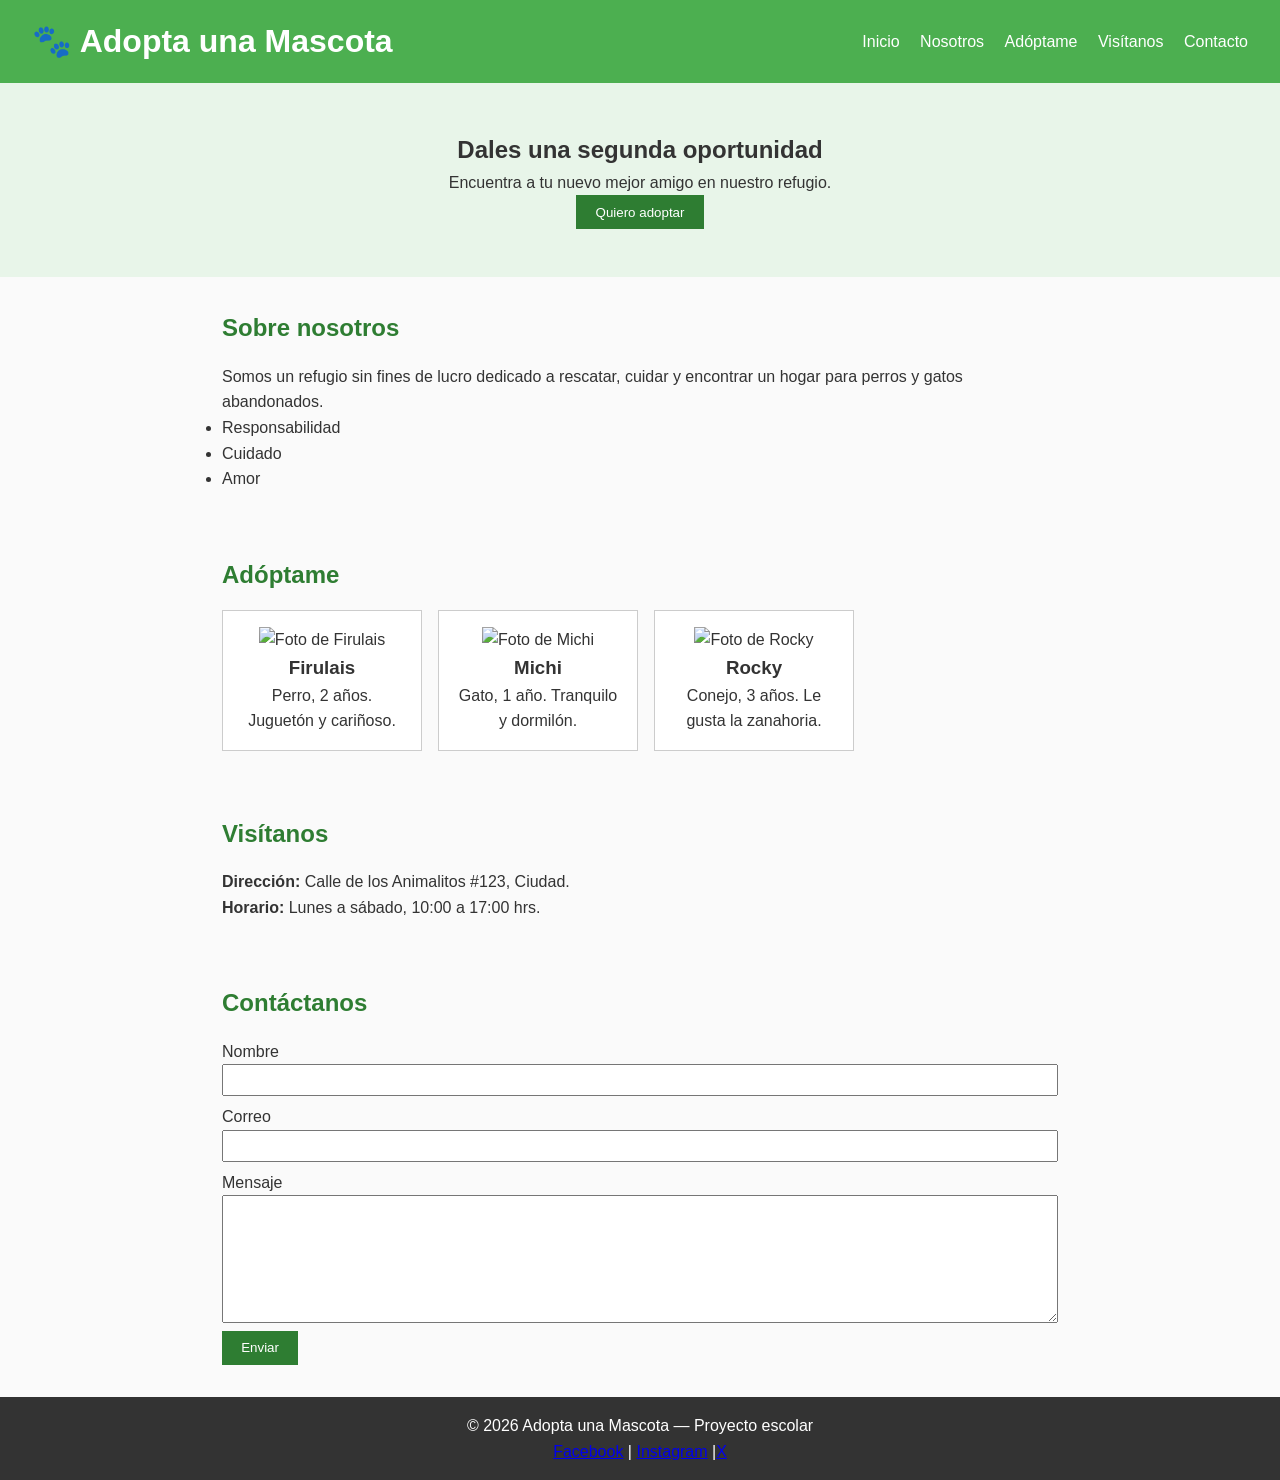
==== commit aa402b3f: "Cambio de tamaño textarea y responsive de la pagina" ====
--- a/index.html
+++ b/index.html
@@ -11,7 +11,7 @@
   <header class="encabezado">
     <h1 class="logo">🐾 Adopta una Mascota</h1>
     <nav class="menu">
-      <a href="#inicio" class="activo">Inicio</a>
+      <a href="#inicio">Inicio</a>
       <a href="#nosotros">Nosotros</a>
       <a href="#adopta">Adóptame</a>
       <a href="#visita">Visítanos</a>
@@ -21,27 +21,11 @@
 
   <main>
     <!-- Sección principal (hero) -->
-    ```html
-<!-- Sección principal (hero) -->
-<section id="inicio" class="hero">
-  <div class="hero-contenido">
-    <span class="hero-etiqueta">🐾 REFUGIO DE ANIMALES</span>
-
-    <h2>Dales una segunda oportunidad</h2>
-
-    <p class="hero-eslogan">
-      Un hogar cambia sus vidas, y ellos pueden cambiar la tuya.
-      Encuentra a tu nuevo mejor amigo y regálale una historia llena de amor.
-    </p>
-
-    <a href="#adopta" class="boton boton-hero">🐶 Quiero adoptar</a>
-
-    <div class="hero-mensaje">
-      ❤️ Adopta, no compres. ¡Cambia una vida!
-    </div>
-  </div>
-</section>
-```
+    <section id="inicio" class="hero">
+      <h2>Dales una segunda oportunidad</h2>
+      <p>Encuentra a tu nuevo mejor amigo en nuestro refugio.</p>
+      <button class="boton">Quiero adoptar</button>
+    </section>
 
     <!-- Sección sobre nosotros -->
     <section id="nosotros" class="seccion">
@@ -78,72 +62,11 @@
     </section>
 
     <!-- Sección visítanos -->
-    ```html
-<!-- Sección visítanos -->
-<section id="visita" class="seccion visita">
-  <div class="visita-encabezado">
-    <span class="visita-etiqueta">📍 VEN A CONOCERNOS</span>
-    <h2>¡Te esperamos!</h2>
-    <p>
-      Ven a conocer a nuestros peluditos y descubre quién puede
-      convertirse en tu próximo mejor amigo.
-    </p>
-  </div>
-
-  <div class="visita-contenido">
-    <div class="visita-datos">
-      <div class="visita-item">
-        <span class="visita-icono">🏠</span>
-        <div>
-          <h3>Nuestra ubicación</h3>
-          <p>Calle de los Animalitos #123, Ciudad.</p>
-        </div>
-      </div>
-
-      <div class="visita-item">
-        <span class="visita-icono">🕒</span>
-        <div>
-          <h3>Horario de atención</h3>
-          <p>Lunes a sábado</p>
-          <p>10:00 a 17:00 hrs.</p>
-        </div>
-      </div>
-
-      <div class="visita-item">
-        <span class="visita-icono">🐾</span>
-        <div>
-          <h3>¿Qué puedes hacer?</h3>
-          <p>Conocer a las mascotas, convivir con ellas y comenzar tu proceso de adopción.</p>
-        </div>
-      </div>
-
-      <a
-        href="https://www.google.com/maps/search/?api=1&query=Calle+de+los+Animalitos+123"
-        target="_blank"
-        rel="noopener noreferrer"
-        class="boton boton-visita"
-      >
-        📍 Cómo llegar
-      </a>
-    </div>
-
-    <div class="visita-mapa">
-      <div class="mapa-placeholder">
-        <span>🗺️</span>
-        <h3>¡Ven a visitarnos!</h3>
-        <p>Estamos listos para ayudarte a encontrar a tu compañero ideal.</p>
-        <a
-          href="https://www.google.com/maps"
-          target="_blank"
-          rel="noopener noreferrer"
-        >
-          Abrir Google Maps ↗
-        </a>
-      </div>
-    </div>
-  </div>
-</section>
-```
+    <section id="visita" class="seccion">
+      <h2>Visítanos</h2>
+      <p><strong>Dirección:</strong> Calle de los Animalitos #123, Ciudad.</p>
+      <p><strong>Horario:</strong> Lunes a sábado, 10:00 a 17:00 hrs.</p>
+    </section>
 
     <!-- Sección contacto -->
     <section id="contacto" class="seccion">
@@ -162,28 +85,7 @@
 
   <footer class="pie">
     <p>© 2026 Adopta una Mascota — Proyecto escolar</p>
-    <p>Facebook | Instagram | X</p>
+    <p><a href="https://www.facebook.com" target="_blank">Facebook</a> | <a href="https://www.instagram.com" target="_blank">Instagram</a> |<a href="https://www.x.com" target="_blank">X</a></p>
   </footer>
-
-
-
-
-    <script>
-    // Marca como "activo" el enlace de la sección visible
-    const enlaces = document.querySelectorAll('.menu a');
-    const secciones = document.querySelectorAll('main section[id]');
-
-    const observador = new IntersectionObserver((entradas) => {
-      entradas.forEach((entrada) => {
-        if (entrada.isIntersecting) {
-          enlaces.forEach((a) => {
-            a.classList.toggle('activo', a.getAttribute('href') === '#' + entrada.target.id);
-          });
-        }
-      });
-    }, { rootMargin: '-40% 0px -55% 0px' });
-
-    secciones.forEach((s) => observador.observe(s));
-  </script>
 </body>
 </html>
--- a/styles.css
+++ b/styles.css
@@ -12,13 +12,7 @@
   line-height: 1.6;
 }
 
-/* Para que al navegar con el menú el título de la sección
-   no quede tapado por el encabezado fijo */
-html {
-  scroll-padding-top: 6rem;
-}
-
-/* Encabezado (ahora permanece visible al hacer scroll) */
+/* Encabezado */
 .encabezado {
   background-color: #4caf50;
   color: white;
@@ -26,43 +20,12 @@
   display: flex;
   justify-content: space-between;
   align-items: center;
-  flex-wrap: wrap;
-  gap: 0.5rem;
-  position: sticky;
-  top: 0;
-  z-index: 100;
-  box-shadow: 0 2px 6px rgba(0, 0, 0, 0.25);
 }
 
-/* Logo: más grande y con fondo distinto */
-.logo {
-  font-size: 2.2rem;
-  letter-spacing: 1px;
-  background-color: #2e7d32;
-  padding: 0.2rem 1rem;
-  border-radius: 8px;
-}
-
-/* Menú */
 .menu a {
   color: white;
   text-decoration: none;
   margin-left: 1rem;
-  padding: 0.4rem 0.7rem;
-  border-radius: 4px;
-  transition: background-color 0.2s;
-}
-
-/* Color al pasar el mouse */
-.menu a:hover {
-  background-color: rgba(255, 255, 255, 0.25);
-}
-
-/* Subrayado en el enlace de la sección actual */
-.menu a.activo {
-  text-decoration: underline;
-  text-decoration-thickness: 2px;
-  text-underline-offset: 6px;
 }
 
 /* Hero */
@@ -119,6 +82,9 @@
   padding: 0.4rem;
 }
 
+.formulario textarea{
+  height: 8rem;
+}
 /* Pie de página */
 .pie {
   background-color: #333;
@@ -127,279 +93,21 @@
   padding: 1rem;
 }
 
-
-/* ==============================
-   HERO - SECCIÓN PRINCIPAL
-============================== */
-
-.hero {
-  position: relative;
-  overflow: hidden;
-  min-height: 440px;
-  padding: 6rem 1.5rem;
-  display: flex;
-  justify-content: center;
-  align-items: center;
-  text-align: center;
-  background:
-    radial-gradient(circle at 15% 20%, rgba(255,255,255,0.65), transparent 25%),
-    radial-gradient(circle at 85% 80%, rgba(255,255,255,0.45), transparent 25%),
-    linear-gradient(135deg, #e8f5e9, #b9e4bd, #81c784);
+img {
+  max-width: 100%;
 }
 
-.hero-contenido {
-  max-width: 850px;
-  margin: 0 auto;
-  position: relative;
-  z-index: 1;
-}
-
-.hero-etiqueta {
-  display: inline-block;
-  padding: 0.45rem 1rem;
-  margin-bottom: 1.2rem;
-  border-radius: 30px;
-  background-color: rgba(255, 255, 255, 0.75);
-  color: #2e7d32;
-  font-size: 0.85rem;
-  font-weight: bold;
-  letter-spacing: 1.5px;
-}
-
-.hero h2 {
-  color: #1b5e20;
-  font-size: clamp(2.5rem, 6vw, 4.5rem);
-  line-height: 1.1;
-  margin-bottom: 1.5rem;
-  font-weight: 800;
-  text-shadow: 0 2px 2px rgba(255, 255, 255, 0.4);
-}
-
-.hero-eslogan {
-  max-width: 650px;
-  margin: 0 auto 2rem;
-  color: #355b38;
-  font-size: 1.15rem;
-  line-height: 1.8;
-}
-
-.boton {
-  display: inline-block;
-  background-color: #2e7d32;
-  color: white;
-  border: none;
-  border-radius: 30px;
-  padding: 0.9rem 1.8rem;
-  font-size: 1rem;
-  font-weight: bold;
-  text-decoration: none;
-  cursor: pointer;
-  box-shadow: 0 5px 12px rgba(27, 94, 32, 0.25);
-  transition: background-color 0.3s ease,
-              transform 0.3s ease,
-              box-shadow 0.3s ease;
-}
-
-.boton:hover {
-  background-color: #1b5e20;
-  transform: translateY(-3px);
-  box-shadow: 0 8px 18px rgba(27, 94, 32, 0.35);
-}
-
-.boton-hero {
-  padding: 1rem 2rem;
-  font-size: 1.1rem;
-}
-
-.hero-mensaje {
-  margin-top: 1.8rem;
-  color: #336638;
-  font-size: 0.95rem;
-  font-weight: bold;
-}
-
-
-/* ==============================
-   VISÍTANOS
-============================== */
-
-.visita {
-  max-width: 1100px;
-  margin: 2rem auto;
-  padding: 3rem 2rem;
-  background: linear-gradient(135deg, #f1f8e9, #ffffff);
-  border: 1px solid #dcebd5;
-  border-radius: 24px;
-  box-shadow: 0 8px 25px rgba(46, 125, 50, 0.08);
-}
-
-.visita-encabezado {
-  text-align: center;
-  max-width: 700px;
-  margin: 0 auto 2.5rem;
-}
-
-.visita-etiqueta {
-  color: #558b2f;
-  font-size: 0.85rem;
-  font-weight: bold;
-  letter-spacing: 1.5px;
-}
-
-.visita-encabezado h2 {
-  color: #2e7d32;
-  font-size: clamp(2rem, 4vw, 3rem);
-  margin: 0.5rem 0 1rem;
-}
-
-.visita-encabezado p {
-  color: #555;
-  font-size: 1.05rem;
-  line-height: 1.8;
-}
-
-.visita-contenido {
-  display: grid;
-  grid-template-columns: 1fr 1fr;
-  gap: 2rem;
-  align-items: stretch;
-}
-
-.visita-datos {
-  display: flex;
-  flex-direction: column;
-  gap: 1.5rem;
-}
-
-.visita-item {
-  display: flex;
-  align-items: flex-start;
-  gap: 1rem;
-  padding: 1rem;
-  background-color: #fff;
-  border-radius: 14px;
-  border: 1px solid #e1eadc;
-  transition: transform 0.3s ease,
-              box-shadow 0.3s ease;
-}
-
-.visita-item:hover {
-  transform: translateY(-3px);
-  box-shadow: 0 5px 15px rgba(46, 125, 50, 0.1);
-}
-
-.visita-icono {
-  display: flex;
-  align-items: center;
-  justify-content: center;
-  flex-shrink: 0;
-  width: 50px;
-  height: 50px;
-  border-radius: 14px;
-  background-color: #e8f5e9;
-  font-size: 1.6rem;
-}
-
-.visita-item h3 {
-  color: #2e7d32;
-  margin-bottom: 0.3rem;
-  font-size: 1.05rem;
-}
-
-.visita-item p {
-  color: #555;
-  font-size: 0.95rem;
-  line-height: 1.6;
-}
-
-.boton-visita {
-  align-self: flex-start;
-  margin-top: 0.3rem;
-}
-
-.visita-mapa {
-  display: flex;
-  min-height: 350px;
-  border-radius: 18px;
-  overflow: hidden;
-  background:
-    radial-gradient(circle at 20% 30%, rgba(255,255,255,0.7), transparent 20%),
-    radial-gradient(circle at 80% 70%, rgba(255,255,255,0.6), transparent 25%),
-    linear-gradient(135deg, #c8e6c9, #a5d6a7, #dcedc8);
-}
-
-.mapa-placeholder {
-  display: flex;
-  flex-direction: column;
-  align-items: center;
-  justify-content: center;
-  text-align: center;
-  padding: 2rem;
-  width: 100%;
-}
-
-.mapa-placeholder > span {
-  font-size: 4rem;
-  margin-bottom: 1rem;
-}
-
-.mapa-placeholder h3 {
-  color: #1b5e20;
-  font-size: 1.5rem;
-  margin-bottom: 0.8rem;
-}
-
-.mapa-placeholder p {
-  max-width: 300px;
-  color: #355b38;
-  line-height: 1.7;
-  margin-bottom: 1.2rem;
-}
-
-.mapa-placeholder a {
-  display: inline-block;
-  color: #1b5e20;
-  font-weight: bold;
-  text-decoration: none;
-  padding: 0.7rem 1.2rem;
-  border: 2px solid #2e7d32;
-  border-radius: 25px;
-  transition: all 0.3s ease;
-}
-
-.mapa-placeholder a:hover {
-  color: white;
-  background-color: #2e7d32;
-}
-
-
-/* ==============================
-   DISEÑO RESPONSIVO
-============================== */
-
-@media (max-width: 700px) {
-  .hero {
-    min-height: 380px;
-    padding: 4rem 1.2rem;
+@media (max-width: 768px) {
+  .encabezado {
+    flex-direction: column;
+    gap: 0.5rem;
   }
 
-  .hero-eslogan {
-    font-size: 1rem;
+  .menu a {
+    margin: 0 0.5rem;
   }
 
-  .visita {
-    margin: 1rem;
-    padding: 2rem 1rem;
+  .tarjeta {
+    width: 100%;
   }
-
-  .visita-contenido {
-    grid-template-columns: 1fr;
-    gap: 1.5rem;
-  }
-
-  .visita-mapa {
-    min-height: 280px;
-  }
-}
-
-
+}
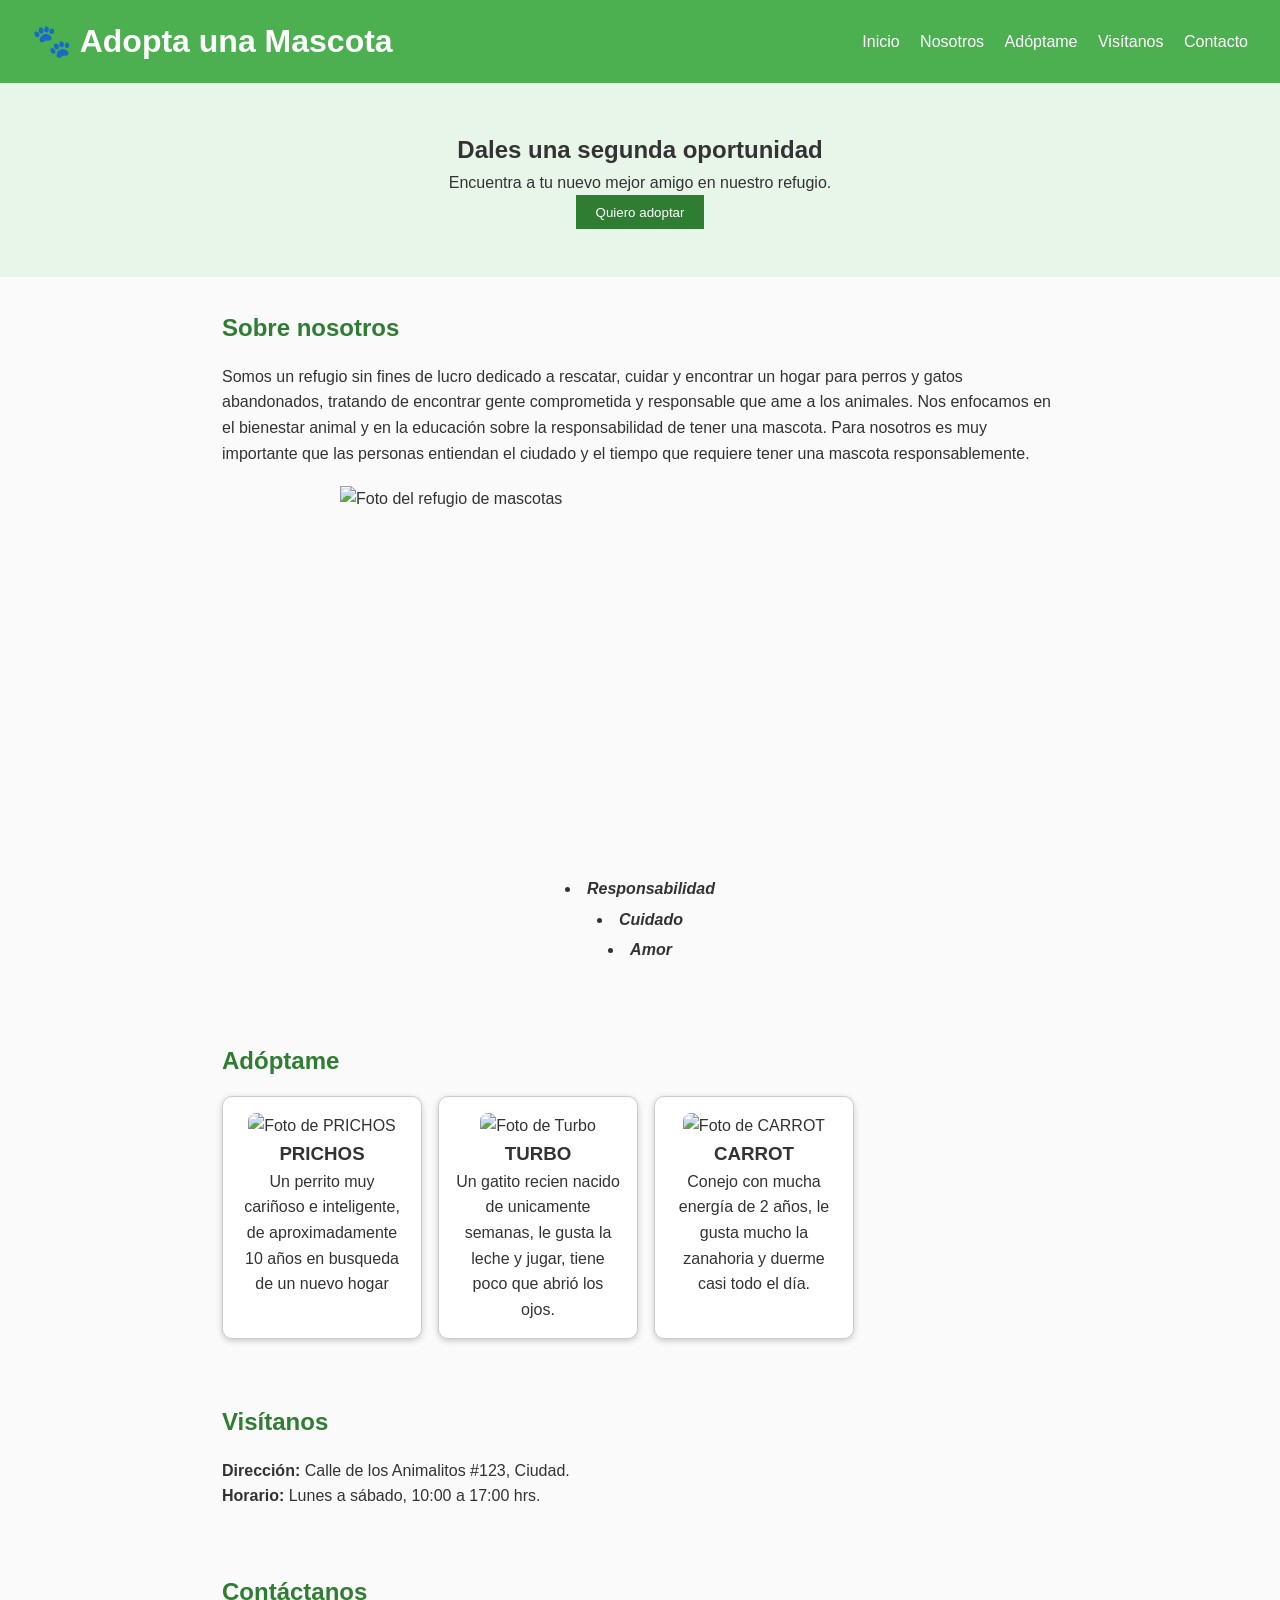
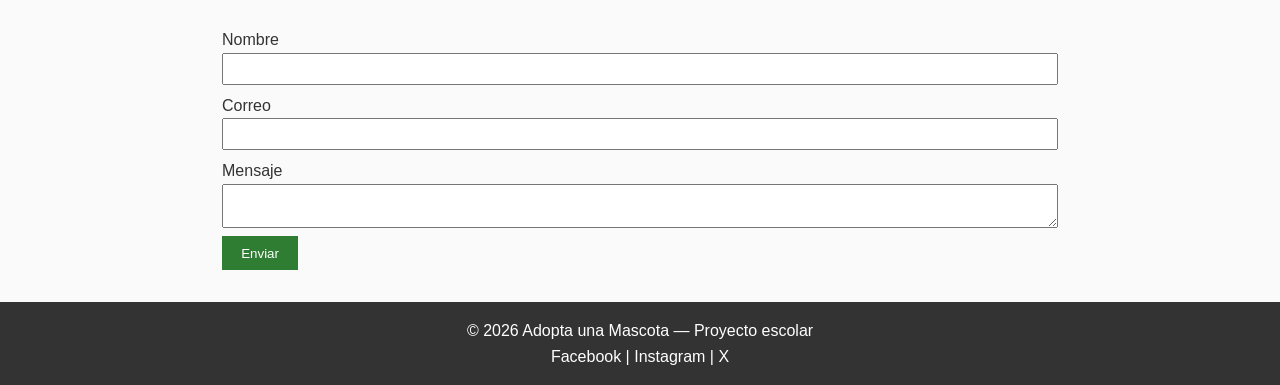
==== commit 133b3012: "Agregar mision y editar las tarjetas" ====
--- a/index.html
+++ b/index.html
@@ -1,91 +1,129 @@
-<!DOCTYPE html>
+<!doctype html>
 <html lang="es">
-<head>
-  <meta charset="UTF-8">
-  <meta name="viewport" content="width=device-width, initial-scale=1.0">
-  <title>Adopta una Mascota</title>
-  <link rel="stylesheet" href="styles.css">
-</head>
-<body>
-  <!-- Encabezado: logo y menú de navegación -->
-  <header class="encabezado">
-    <h1 class="logo">🐾 Adopta una Mascota</h1>
-    <nav class="menu">
-      <a href="#inicio">Inicio</a>
-      <a href="#nosotros">Nosotros</a>
-      <a href="#adopta">Adóptame</a>
-      <a href="#visita">Visítanos</a>
-      <a href="#contacto">Contacto</a>
-    </nav>
-  </header>
+  <head>
+    <meta charset="UTF-8" />
+    <meta name="viewport" content="width=device-width, initial-scale=1.0" />
+    <title>Adopta una Mascota</title>
+    <link rel="stylesheet" href="styles.css" />
+  </head>
+  <body>
+    <!-- Encabezado: logo y menú de navegación -->
+    <header class="encabezado">
+      <h1 class="logo">🐾 Adopta una Mascota</h1>
+      <nav class="menu">
+        <a href="#inicio">Inicio</a>
+        <a href="#nosotros">Nosotros</a>
+        <a href="#adopta">Adóptame</a>
+        <a href="#visita">Visítanos</a>
+        <a href="#contacto">Contacto</a>
+      </nav>
+    </header>
 
-  <main>
-    <!-- Sección principal (hero) -->
-    <section id="inicio" class="hero">
-      <h2>Dales una segunda oportunidad</h2>
-      <p>Encuentra a tu nuevo mejor amigo en nuestro refugio.</p>
-      <button class="boton">Quiero adoptar</button>
-    </section>
+    <main>
+      <!-- Sección principal (hero) -->
+      <section id="inicio" class="hero">
+        <h2>Dales una segunda oportunidad</h2>
+        <p>Encuentra a tu nuevo mejor amigo en nuestro refugio.</p>
+        <button class="boton">Quiero adoptar</button>
+      </section>
 
-    <!-- Sección sobre nosotros -->
-    <section id="nosotros" class="seccion">
-      <h2>Sobre nosotros</h2>
-      <p>Somos un refugio sin fines de lucro dedicado a rescatar,
-      cuidar y encontrar un hogar para perros y gatos abandonados.</p>
-      <ul class="valores">
-        <li>Responsabilidad</li>
-        <li>Cuidado</li>
-        <li>Amor</li>
-      </ul>
-    </section>
+      <!-- Sección sobre nosotros -->
+      <section id="nosotros" class="seccion">
+        <h2>Sobre nosotros</h2>
+        <p>
+          Somos un refugio sin fines de lucro dedicado a rescatar, cuidar y
+          encontrar un hogar para perros y gatos abandonados, tratando de
+          encontrar gente comprometida y responsable que ame a los animales. Nos
+          enfocamos en el bienestar animal y en la educación sobre la
+          responsabilidad de tener una mascota. Para nosotros es muy importante
+          que las personas entiendan el ciudado y el tiempo que requiere tener
+          una mascota responsablemente.
+        </p>
+        <img
+          src="https://encrypted-tbn0.gstatic.com/images?q=tbn:ANd9GcRJUG6yy31PA9JEtJJJoFnZYGJ5EA0q6igFpB9Zoxfyxdlf7DcQ9NWsSp_D&s=10"
+          alt="Foto del refugio de mascotas"
+          style="
+            display: block;
+            margin: 20px auto;
+            width: 100%;
+            max-width: 600px;
+            height: 370px;
+            object-fit: cover;
+          "
+        />
 
-    <!-- Sección adopta: tarjetas de mascotas -->
-    <section id="adopta" class="seccion">
-      <h2>Adóptame</h2>
-      <div class="tarjetas">
-        <article class="tarjeta">
-          <img src="https://via.placeholder.com/200x150?text=Firulais" alt="Foto de Firulais">
-          <h3>Firulais</h3>
-          <p>Perro, 2 años. Juguetón y cariñoso.</p>
-        </article>
-        <article class="tarjeta">
-          <img src="https://via.placeholder.com/200x150?text=Michi" alt="Foto de Michi">
-          <h3>Michi</h3>
-          <p>Gato, 1 año. Tranquilo y dormilón.</p>
-        </article>
-        <article class="tarjeta">
-          <img src="https://via.placeholder.com/200x150?text=Rocky" alt="Foto de Rocky">
-          <h3>Rocky</h3>
-          <p>Conejo, 3 años. Le gusta la zanahoria.</p>
-        </article>
-      </div>
-    </section>
+        <ul class="valores">
+          <li>Responsabilidad</li>
+          <li>Cuidado</li>
+          <li>Amor</li>
+        </ul>
+      </section>
 
-    <!-- Sección visítanos -->
-    <section id="visita" class="seccion">
-      <h2>Visítanos</h2>
-      <p><strong>Dirección:</strong> Calle de los Animalitos #123, Ciudad.</p>
-      <p><strong>Horario:</strong> Lunes a sábado, 10:00 a 17:00 hrs.</p>
-    </section>
+      <!-- Sección adopta: tarjetas de mascotas -->
+      <section id="adopta" class="seccion">
+        <h2>Adóptame</h2>
+        <div class="tarjetas">
+          <article class="tarjeta">
+            <img
+              src="https://encrypted-tbn0.gstatic.com/images?q=tbn:ANd9GcStXr8IqYtIV1kyRUhzyIWghB5Zj8Hmb2dW5nsg7Ny5nazqmoLgGNrkbURY&s=10"
+              alt="Foto de PRICHOS"
+            />
+            <h3>PRICHOS</h3>
+            <p>
+              Un perrito muy cariñoso e inteligente, de aproximadamente 10 años
+              en busqueda de un nuevo hogar
+            </p>
+          </article>
+          <article class="tarjeta">
+            <img
+              src="https://nutricion.kasaludintegral.com/wp-content/uploads/2023/06/gatos-recien-nacidos.jpeg"
+              alt="Foto de Turbo"
+            />
+            <h3>TURBO</h3>
+            <p>
+              Un gatito recien nacido de unicamente semanas, le gusta la leche y
+              jugar, tiene poco que abrió los ojos.
+            </p>
+          </article>
+          <article class="tarjeta">
+            <img
+              src="https://petsbioforestal.es/wp-content/uploads/2020/02/cuantos-anos-vive-conejo.jpg"
+              alt="Foto de CARROT"
+            />
+            <h3>CARROT</h3>
+            <p>
+              Conejo con mucha energía de 2 años, le gusta mucho la zanahoria y
+              duerme casi todo el día.
+            </p>
+          </article>
+        </div>
+      </section>
 
-    <!-- Sección contacto -->
-    <section id="contacto" class="seccion">
-      <h2>Contáctanos</h2>
-      <form class="formulario">
-        <label for="nombre">Nombre</label>
-        <input type="text" id="nombre" name="nombre">
-        <label for="correo">Correo</label>
-        <input type="email" id="correo" name="correo">
-        <label for="mensaje">Mensaje</label>
-        <textarea id="mensaje" name="mensaje"></textarea>
-        <button type="submit" class="boton">Enviar</button>
-      </form>
-    </section>
-  </main>
+      <!-- Sección visítanos -->
+      <section id="visita" class="seccion">
+        <h2>Visítanos</h2>
+        <p><strong>Dirección:</strong> Calle de los Animalitos #123, Ciudad.</p>
+        <p><strong>Horario:</strong> Lunes a sábado, 10:00 a 17:00 hrs.</p>
+      </section>
 
-  <footer class="pie">
-    <p>© 2026 Adopta una Mascota — Proyecto escolar</p>
-    <p><a href="https://www.facebook.com" target="_blank">Facebook</a> | <a href="https://www.instagram.com" target="_blank">Instagram</a> |<a href="https://www.x.com" target="_blank">X</a></p>
-  </footer>
-</body>
+      <!-- Sección contacto -->
+      <section id="contacto" class="seccion">
+        <h2>Contáctanos</h2>
+        <form class="formulario">
+          <label for="nombre">Nombre</label>
+          <input type="text" id="nombre" name="nombre" />
+          <label for="correo">Correo</label>
+          <input type="email" id="correo" name="correo" />
+          <label for="mensaje">Mensaje</label>
+          <textarea id="mensaje" name="mensaje"></textarea>
+          <button type="submit" class="boton">Enviar</button>
+        </form>
+      </section>
+    </main>
+
+    <footer class="pie">
+      <p>© 2026 Adopta una Mascota — Proyecto escolar</p>
+      <p>Facebook | Instagram | X</p>
+    </footer>
+  </body>
 </html>
--- a/styles.css
+++ b/styles.css
@@ -68,6 +68,21 @@
   padding: 1rem;
   width: 200px;
   text-align: center;
+  border-radius: 10px;
+  box-shadow: 0 2px 6px rgba(0, 0, 0, 0.2);
+  transition:
+    transform 0.3s,
+    box-shadow 0.3s;
+}
+
+.tarjeta:hover {
+  transform: translateY(-8px);
+  box-shadow: 0 8px 16px rgba(0, 0, 0, 0.3);
+}
+
+.tarjeta img {
+  width: 100%;
+  border-radius: 8px;
 }
 
 /* Formulario */
@@ -82,9 +97,20 @@
   padding: 0.4rem;
 }
 
-.formulario textarea{
-  height: 8rem;
+.valores {
+  list-style-position: inside;
+  text-align: center;
+  justify-content: center;
+  padding-left: 0;
+  margin: 15px 0;
 }
+
+.valores li {
+  font-weight: bold;
+  font-style: italic;
+  margin-bottom: 5px;
+}
+
 /* Pie de página */
 .pie {
   background-color: #333;
@@ -92,22 +118,3 @@
   text-align: center;
   padding: 1rem;
 }
-
-img {
-  max-width: 100%;
-}
-
-@media (max-width: 768px) {
-  .encabezado {
-    flex-direction: column;
-    gap: 0.5rem;
-  }
-
-  .menu a {
-    margin: 0 0.5rem;
-  }
-
-  .tarjeta {
-    width: 100%;
-  }
-}
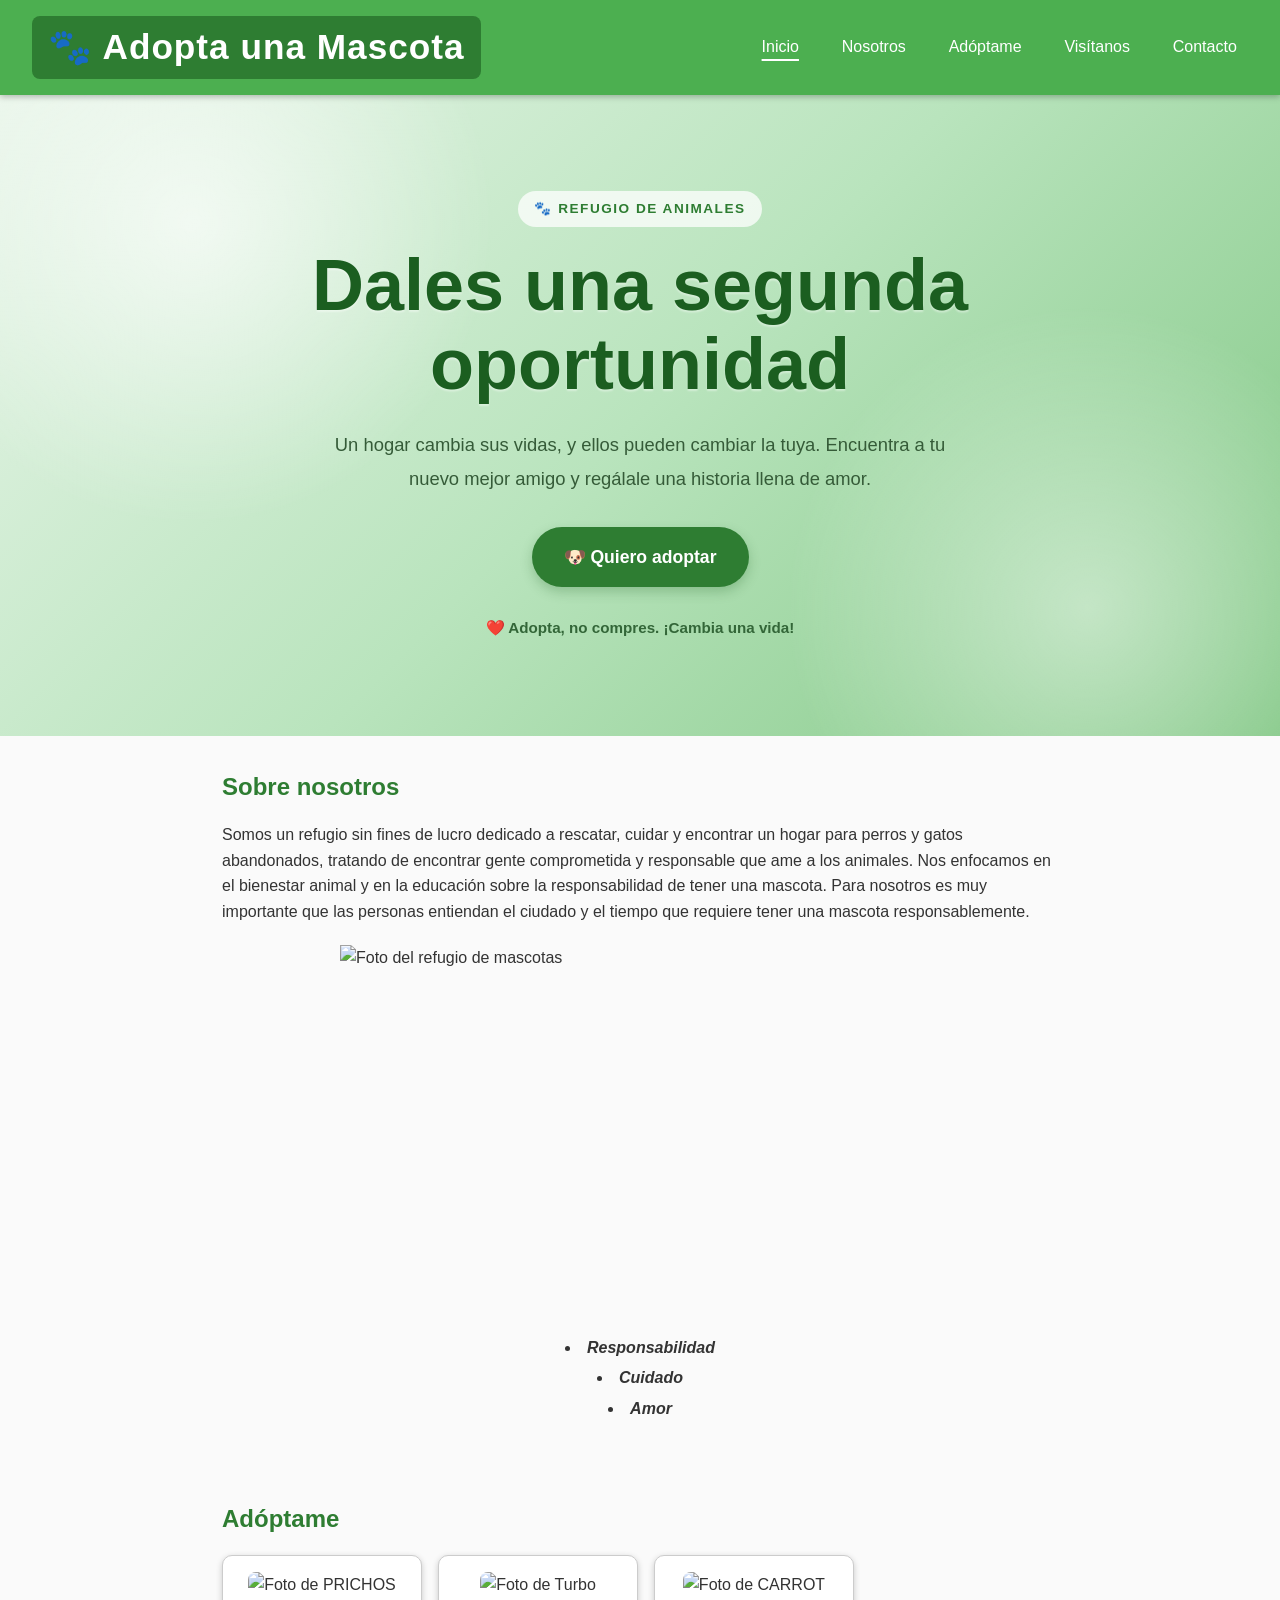
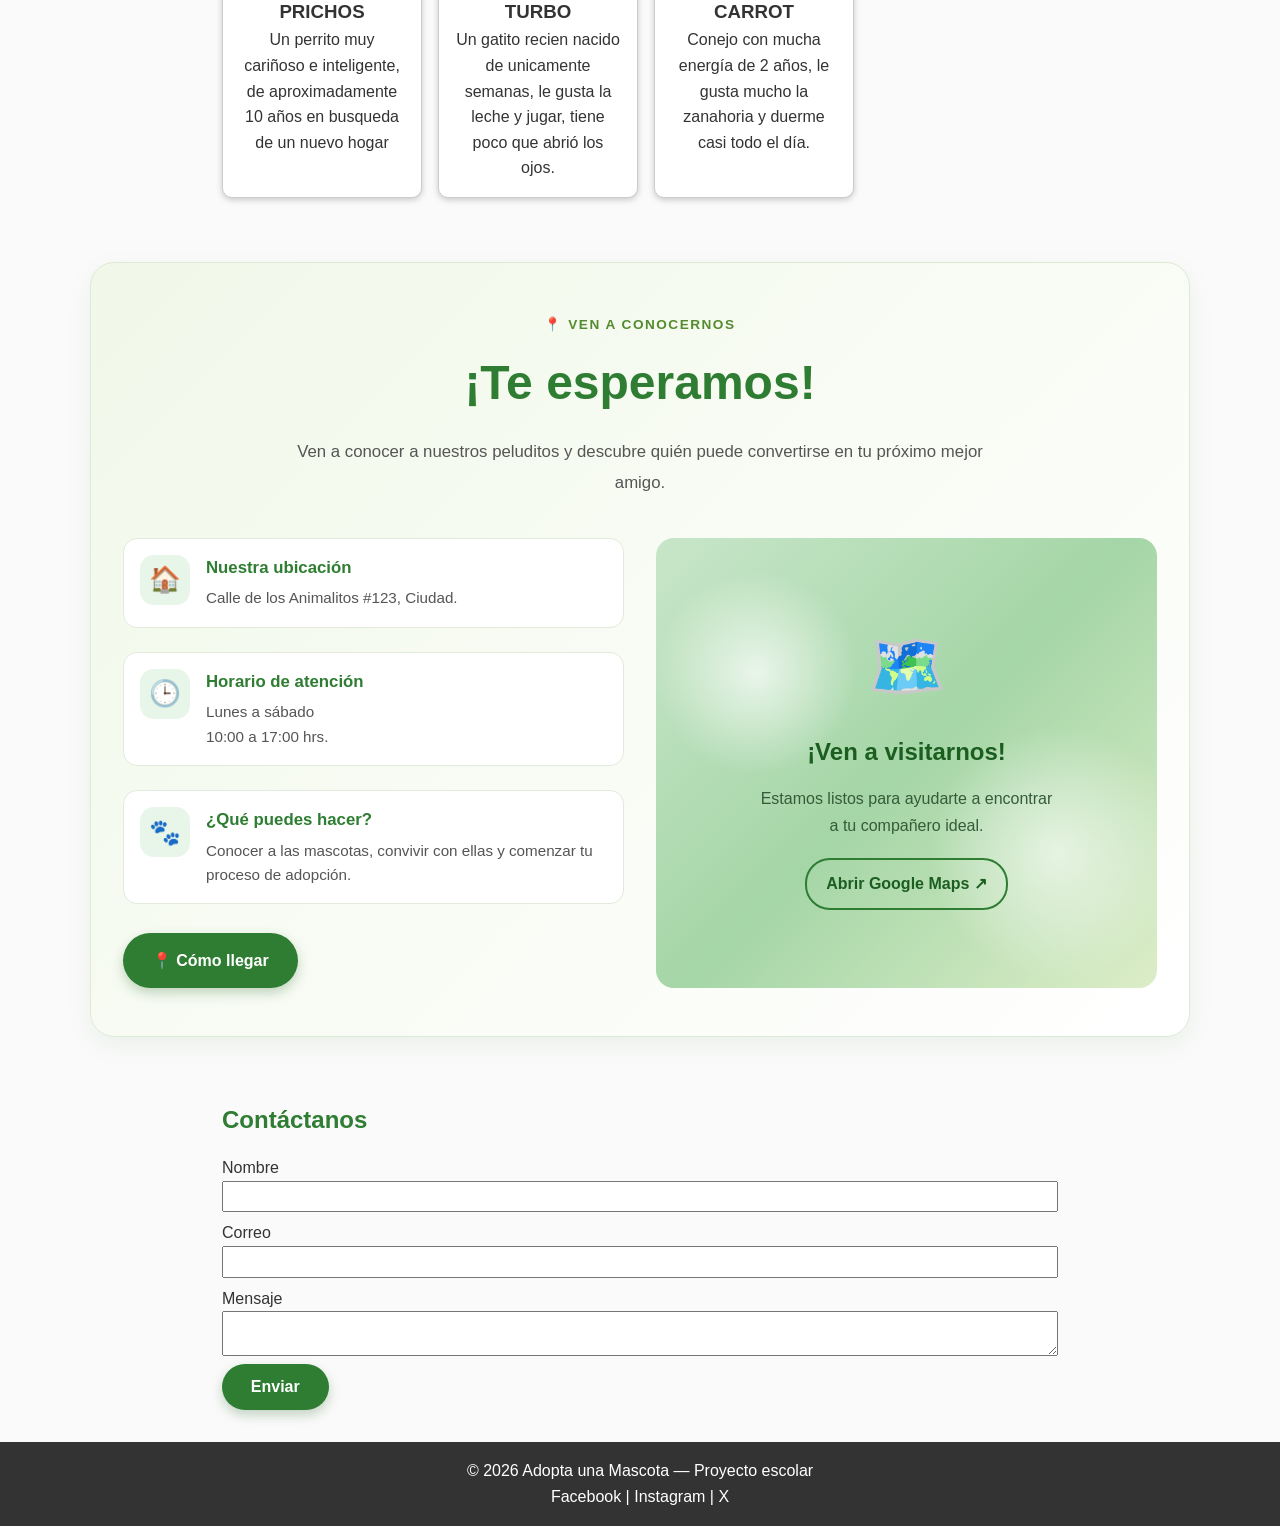
==== commit d049022d: "Merge remote-tracking branch 'origin/nosotrosytarjetas'" ====
--- a/index.html
+++ b/index.html
@@ -20,12 +20,25 @@
     </header>
 
     <main>
-      <!-- Sección principal (hero) -->
-      <section id="inicio" class="hero">
-        <h2>Dales una segunda oportunidad</h2>
-        <p>Encuentra a tu nuevo mejor amigo en nuestro refugio.</p>
-        <button class="boton">Quiero adoptar</button>
-      </section>
+<!-- Sección principal (hero) -->
+<section id="inicio" class="hero">
+  <div class="hero-contenido">
+    <span class="hero-etiqueta">🐾 REFUGIO DE ANIMALES</span>
+
+    <h2>Dales una segunda oportunidad</h2>
+
+    <p class="hero-eslogan">
+      Un hogar cambia sus vidas, y ellos pueden cambiar la tuya.
+      Encuentra a tu nuevo mejor amigo y regálale una historia llena de amor.
+    </p>
+
+    <a href="#adopta" class="boton boton-hero">🐶 Quiero adoptar</a>
+
+    <div class="hero-mensaje">
+      ❤️ Adopta, no compres. ¡Cambia una vida!
+    </div>
+  </div>
+</section>
 
       <!-- Sección sobre nosotros -->
       <section id="nosotros" class="seccion">
@@ -99,12 +112,70 @@
         </div>
       </section>
 
-      <!-- Sección visítanos -->
-      <section id="visita" class="seccion">
-        <h2>Visítanos</h2>
-        <p><strong>Dirección:</strong> Calle de los Animalitos #123, Ciudad.</p>
-        <p><strong>Horario:</strong> Lunes a sábado, 10:00 a 17:00 hrs.</p>
-      </section>
+ <!-- Sección visítanos -->
+<section id="visita" class="seccion visita">
+  <div class="visita-encabezado">
+    <span class="visita-etiqueta">📍 VEN A CONOCERNOS</span>
+    <h2>¡Te esperamos!</h2>
+    <p>
+      Ven a conocer a nuestros peluditos y descubre quién puede
+      convertirse en tu próximo mejor amigo.
+    </p>
+  </div>
+
+  <div class="visita-contenido">
+    <div class="visita-datos">
+      <div class="visita-item">
+        <span class="visita-icono">🏠</span>
+        <div>
+          <h3>Nuestra ubicación</h3>
+          <p>Calle de los Animalitos #123, Ciudad.</p>
+        </div>
+      </div>
+
+      <div class="visita-item">
+        <span class="visita-icono">🕒</span>
+        <div>
+          <h3>Horario de atención</h3>
+          <p>Lunes a sábado</p>
+          <p>10:00 a 17:00 hrs.</p>
+        </div>
+      </div>
+
+      <div class="visita-item">
+        <span class="visita-icono">🐾</span>
+        <div>
+          <h3>¿Qué puedes hacer?</h3>
+          <p>Conocer a las mascotas, convivir con ellas y comenzar tu proceso de adopción.</p>
+        </div>
+      </div>
+
+      <a
+        href="https://www.google.com/maps/search/?api=1&query=Calle+de+los+Animalitos+123"
+        target="_blank"
+        rel="noopener noreferrer"
+        class="boton boton-visita"
+      >
+        📍 Cómo llegar
+      </a>
+    </div>
+
+    <div class="visita-mapa">
+      <div class="mapa-placeholder">
+        <span>🗺️</span>
+        <h3>¡Ven a visitarnos!</h3>
+        <p>Estamos listos para ayudarte a encontrar a tu compañero ideal.</p>
+        <a
+          href="https://www.google.com/maps"
+          target="_blank"
+          rel="noopener noreferrer"
+        >
+          Abrir Google Maps ↗
+        </a>
+      </div>
+    </div>
+  </div>
+</section>
 
       <!-- Sección contacto -->
       <section id="contacto" class="seccion">
@@ -125,5 +196,23 @@
       <p>© 2026 Adopta una Mascota — Proyecto escolar</p>
       <p>Facebook | Instagram | X</p>
     </footer>
+
+        <script>
+    // Marca como "activo" el enlace de la sección visible
+    const enlaces = document.querySelectorAll('.menu a');
+    const secciones = document.querySelectorAll('main section[id]');
+
+    const observador = new IntersectionObserver((entradas) => {
+      entradas.forEach((entrada) => {
+        if (entrada.isIntersecting) {
+          enlaces.forEach((a) => {
+            a.classList.toggle('activo', a.getAttribute('href') === '#' + entrada.target.id);
+          });
+        }
+      });
+    }, { rootMargin: '-40% 0px -55% 0px' });
+
+    secciones.forEach((s) => observador.observe(s));
+  </script>
   </body>
 </html>
--- a/styles.css
+++ b/styles.css
@@ -12,7 +12,13 @@
   line-height: 1.6;
 }
 
-/* Encabezado */
+/* Para que al navegar con el menú el título de la sección
+   no quede tapado por el encabezado fijo */
+html {
+  scroll-padding-top: 6rem;
+}
+
+/* Encabezado (ahora permanece visible al hacer scroll) */
 .encabezado {
   background-color: #4caf50;
   color: white;
@@ -20,12 +26,43 @@
   display: flex;
   justify-content: space-between;
   align-items: center;
-}
-
+  flex-wrap: wrap;
+  gap: 0.5rem;
+  position: sticky;
+  top: 0;
+  z-index: 100;
+  box-shadow: 0 2px 6px rgba(0, 0, 0, 0.25);
+}
+
+/* Logo: más grande y con fondo distinto */
+.logo {
+  font-size: 2.2rem;
+  letter-spacing: 1px;
+  background-color: #2e7d32;
+  padding: 0.2rem 1rem;
+  border-radius: 8px;
+}
+
+/* Menú */
 .menu a {
   color: white;
   text-decoration: none;
   margin-left: 1rem;
+  padding: 0.4rem 0.7rem;
+  border-radius: 4px;
+  transition: background-color 0.2s;
+}
+
+/* Color al pasar el mouse */
+.menu a:hover {
+  background-color: rgba(255, 255, 255, 0.25);
+}
+
+/* Subrayado en el enlace de la sección actual */
+.menu a.activo {
+  text-decoration: underline;
+  text-decoration-thickness: 2px;
+  text-underline-offset: 6px;
 }
 
 /* Hero */
@@ -118,3 +155,280 @@
   text-align: center;
   padding: 1rem;
 }
+
+
+/* ==============================
+   HERO - SECCIÓN PRINCIPAL
+============================== */
+
+.hero {
+  position: relative;
+  overflow: hidden;
+  min-height: 440px;
+  padding: 6rem 1.5rem;
+  display: flex;
+  justify-content: center;
+  align-items: center;
+  text-align: center;
+  background:
+    radial-gradient(circle at 15% 20%, rgba(255,255,255,0.65), transparent 25%),
+    radial-gradient(circle at 85% 80%, rgba(255,255,255,0.45), transparent 25%),
+    linear-gradient(135deg, #e8f5e9, #b9e4bd, #81c784);
+}
+
+.hero-contenido {
+  max-width: 850px;
+  margin: 0 auto;
+  position: relative;
+  z-index: 1;
+}
+
+.hero-etiqueta {
+  display: inline-block;
+  padding: 0.45rem 1rem;
+  margin-bottom: 1.2rem;
+  border-radius: 30px;
+  background-color: rgba(255, 255, 255, 0.75);
+  color: #2e7d32;
+  font-size: 0.85rem;
+  font-weight: bold;
+  letter-spacing: 1.5px;
+}
+
+.hero h2 {
+  color: #1b5e20;
+  font-size: clamp(2.5rem, 6vw, 4.5rem);
+  line-height: 1.1;
+  margin-bottom: 1.5rem;
+  font-weight: 800;
+  text-shadow: 0 2px 2px rgba(255, 255, 255, 0.4);
+}
+
+.hero-eslogan {
+  max-width: 650px;
+  margin: 0 auto 2rem;
+  color: #355b38;
+  font-size: 1.15rem;
+  line-height: 1.8;
+}
+
+.boton {
+  display: inline-block;
+  background-color: #2e7d32;
+  color: white;
+  border: none;
+  border-radius: 30px;
+  padding: 0.9rem 1.8rem;
+  font-size: 1rem;
+  font-weight: bold;
+  text-decoration: none;
+  cursor: pointer;
+  box-shadow: 0 5px 12px rgba(27, 94, 32, 0.25);
+  transition: background-color 0.3s ease,
+              transform 0.3s ease,
+              box-shadow 0.3s ease;
+}
+
+.boton:hover {
+  background-color: #1b5e20;
+  transform: translateY(-3px);
+  box-shadow: 0 8px 18px rgba(27, 94, 32, 0.35);
+}
+
+.boton-hero {
+  padding: 1rem 2rem;
+  font-size: 1.1rem;
+}
+
+.hero-mensaje {
+  margin-top: 1.8rem;
+  color: #336638;
+  font-size: 0.95rem;
+  font-weight: bold;
+}
+
+
+/* ==============================
+   VISÍTANOS
+============================== */
+
+.visita {
+  max-width: 1100px;
+  margin: 2rem auto;
+  padding: 3rem 2rem;
+  background: linear-gradient(135deg, #f1f8e9, #ffffff);
+  border: 1px solid #dcebd5;
+  border-radius: 24px;
+  box-shadow: 0 8px 25px rgba(46, 125, 50, 0.08);
+}
+
+.visita-encabezado {
+  text-align: center;
+  max-width: 700px;
+  margin: 0 auto 2.5rem;
+}
+
+.visita-etiqueta {
+  color: #558b2f;
+  font-size: 0.85rem;
+  font-weight: bold;
+  letter-spacing: 1.5px;
+}
+
+.visita-encabezado h2 {
+  color: #2e7d32;
+  font-size: clamp(2rem, 4vw, 3rem);
+  margin: 0.5rem 0 1rem;
+}
+
+.visita-encabezado p {
+  color: #555;
+  font-size: 1.05rem;
+  line-height: 1.8;
+}
+
+.visita-contenido {
+  display: grid;
+  grid-template-columns: 1fr 1fr;
+  gap: 2rem;
+  align-items: stretch;
+}
+
+.visita-datos {
+  display: flex;
+  flex-direction: column;
+  gap: 1.5rem;
+}
+
+.visita-item {
+  display: flex;
+  align-items: flex-start;
+  gap: 1rem;
+  padding: 1rem;
+  background-color: #fff;
+  border-radius: 14px;
+  border: 1px solid #e1eadc;
+  transition: transform 0.3s ease,
+              box-shadow 0.3s ease;
+}
+
+.visita-item:hover {
+  transform: translateY(-3px);
+  box-shadow: 0 5px 15px rgba(46, 125, 50, 0.1);
+}
+
+.visita-icono {
+  display: flex;
+  align-items: center;
+  justify-content: center;
+  flex-shrink: 0;
+  width: 50px;
+  height: 50px;
+  border-radius: 14px;
+  background-color: #e8f5e9;
+  font-size: 1.6rem;
+}
+
+.visita-item h3 {
+  color: #2e7d32;
+  margin-bottom: 0.3rem;
+  font-size: 1.05rem;
+}
+
+.visita-item p {
+  color: #555;
+  font-size: 0.95rem;
+  line-height: 1.6;
+}
+
+.boton-visita {
+  align-self: flex-start;
+  margin-top: 0.3rem;
+}
+
+.visita-mapa {
+  display: flex;
+  min-height: 350px;
+  border-radius: 18px;
+  overflow: hidden;
+  background:
+    radial-gradient(circle at 20% 30%, rgba(255,255,255,0.7), transparent 20%),
+    radial-gradient(circle at 80% 70%, rgba(255,255,255,0.6), transparent 25%),
+    linear-gradient(135deg, #c8e6c9, #a5d6a7, #dcedc8);
+}
+
+.mapa-placeholder {
+  display: flex;
+  flex-direction: column;
+  align-items: center;
+  justify-content: center;
+  text-align: center;
+  padding: 2rem;
+  width: 100%;
+}
+
+.mapa-placeholder > span {
+  font-size: 4rem;
+  margin-bottom: 1rem;
+}
+
+.mapa-placeholder h3 {
+  color: #1b5e20;
+  font-size: 1.5rem;
+  margin-bottom: 0.8rem;
+}
+
+.mapa-placeholder p {
+  max-width: 300px;
+  color: #355b38;
+  line-height: 1.7;
+  margin-bottom: 1.2rem;
+}
+
+.mapa-placeholder a {
+  display: inline-block;
+  color: #1b5e20;
+  font-weight: bold;
+  text-decoration: none;
+  padding: 0.7rem 1.2rem;
+  border: 2px solid #2e7d32;
+  border-radius: 25px;
+  transition: all 0.3s ease;
+}
+
+.mapa-placeholder a:hover {
+  color: white;
+  background-color: #2e7d32;
+}
+
+
+/* ==============================
+   DISEÑO RESPONSIVO
+============================== */
+
+@media (max-width: 700px) {
+  .hero {
+    min-height: 380px;
+    padding: 4rem 1.2rem;
+  }
+
+  .hero-eslogan {
+    font-size: 1rem;
+  }
+
+  .visita {
+    margin: 1rem;
+    padding: 2rem 1rem;
+  }
+
+  .visita-contenido {
+    grid-template-columns: 1fr;
+    gap: 1.5rem;
+  }
+
+  .visita-mapa {
+    min-height: 280px;
+  }
+}
+
+
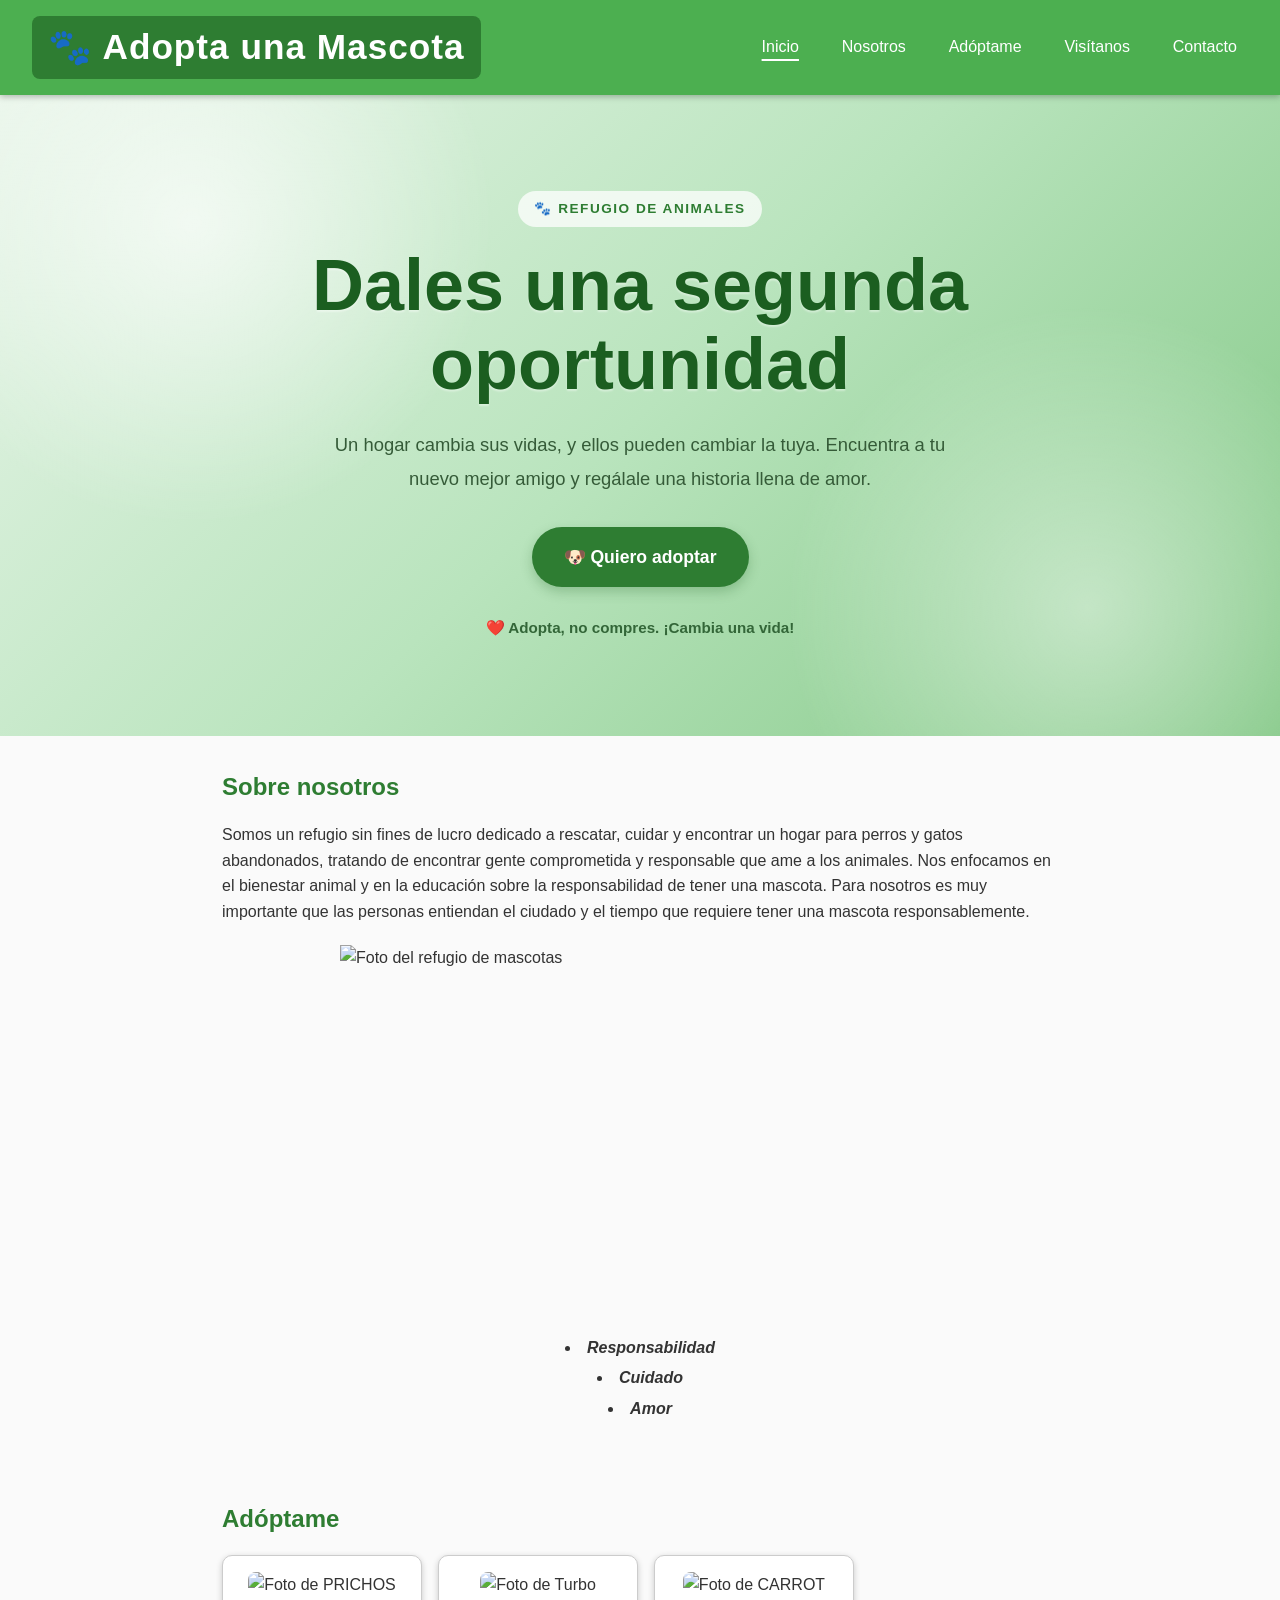
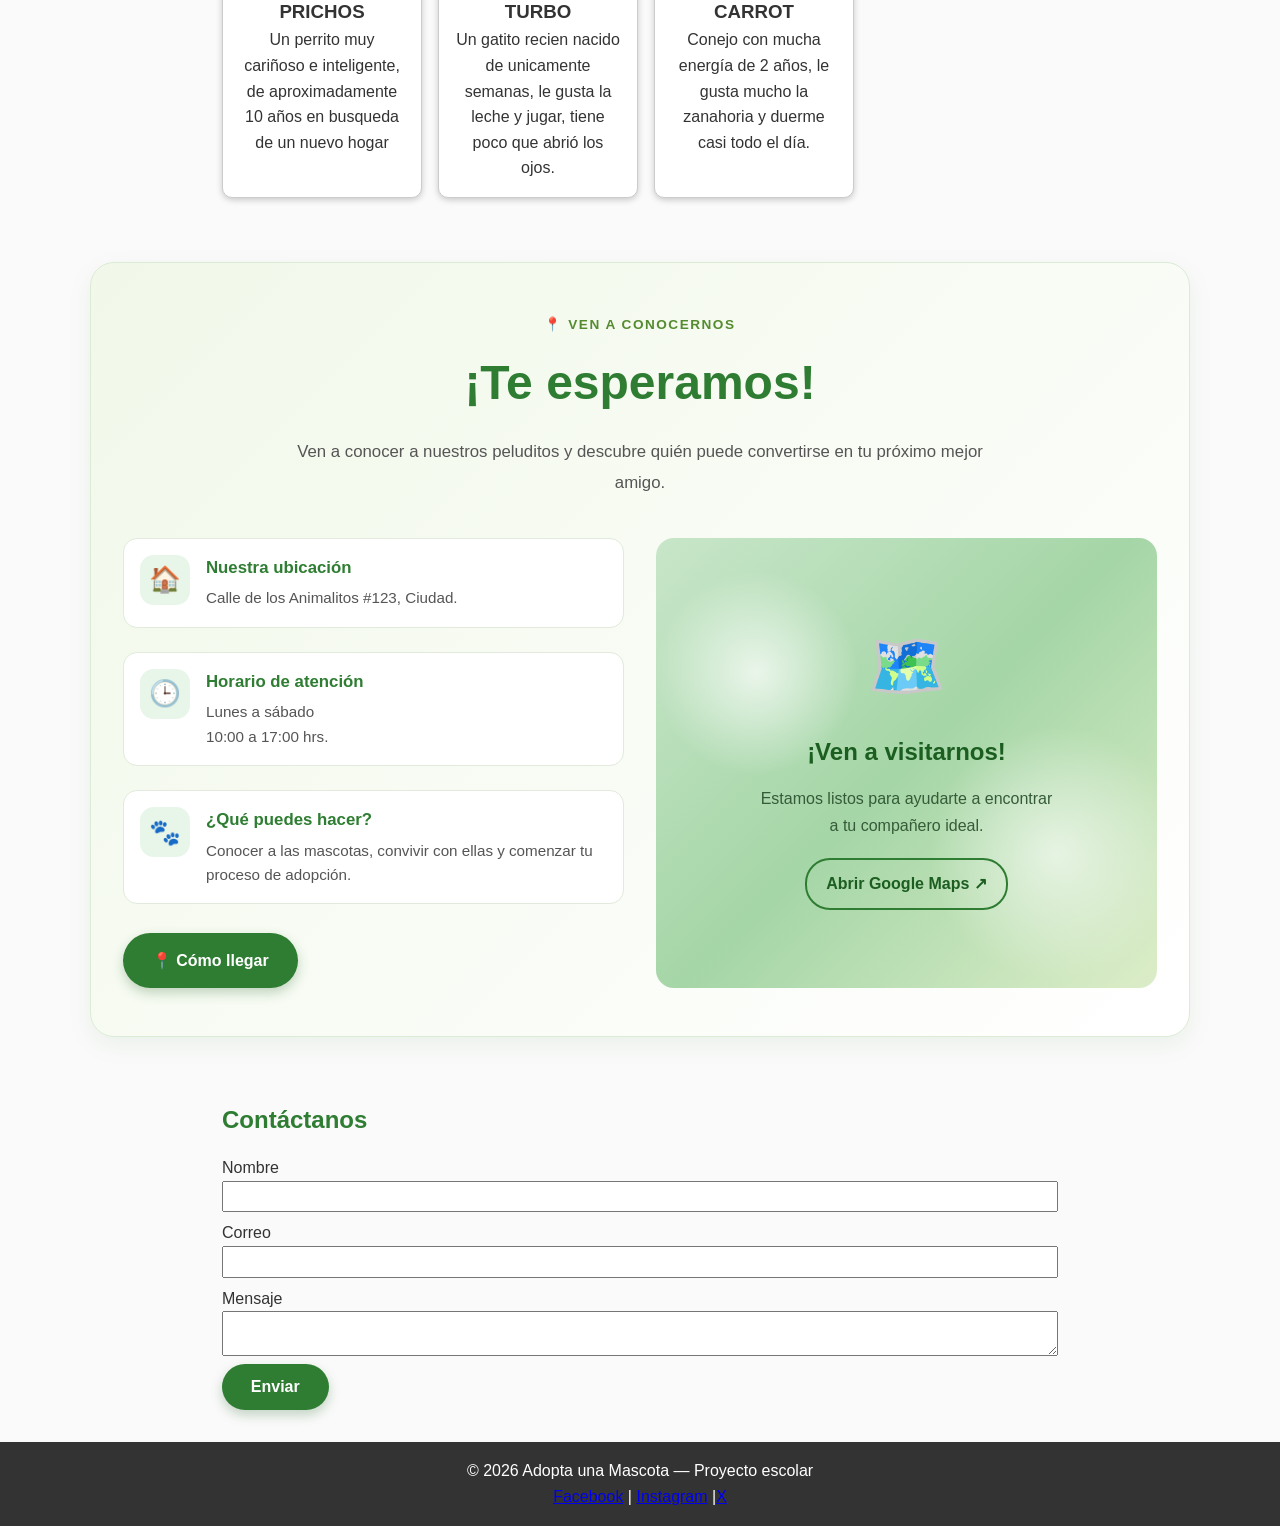
==== commit b0bb4930: "Merge de Pablo" ====
--- a/index.html
+++ b/index.html
@@ -192,10 +192,11 @@
       </section>
     </main>
 
-    <footer class="pie">
-      <p>© 2026 Adopta una Mascota — Proyecto escolar</p>
-      <p>Facebook | Instagram | X</p>
-    </footer>
+  <footer class="pie">
+    <p>© 2026 Adopta una Mascota — Proyecto escolar</p>
+    <p><a href="https://www.facebook.com" target="_blank">Facebook</a> | <a href="https://www.instagram.com" target="_blank">Instagram</a> |<a href="https://www.x.com" target="_blank">X</a></p>
+  </footer>
+
 
         <script>
     // Marca como "activo" el enlace de la sección visible
